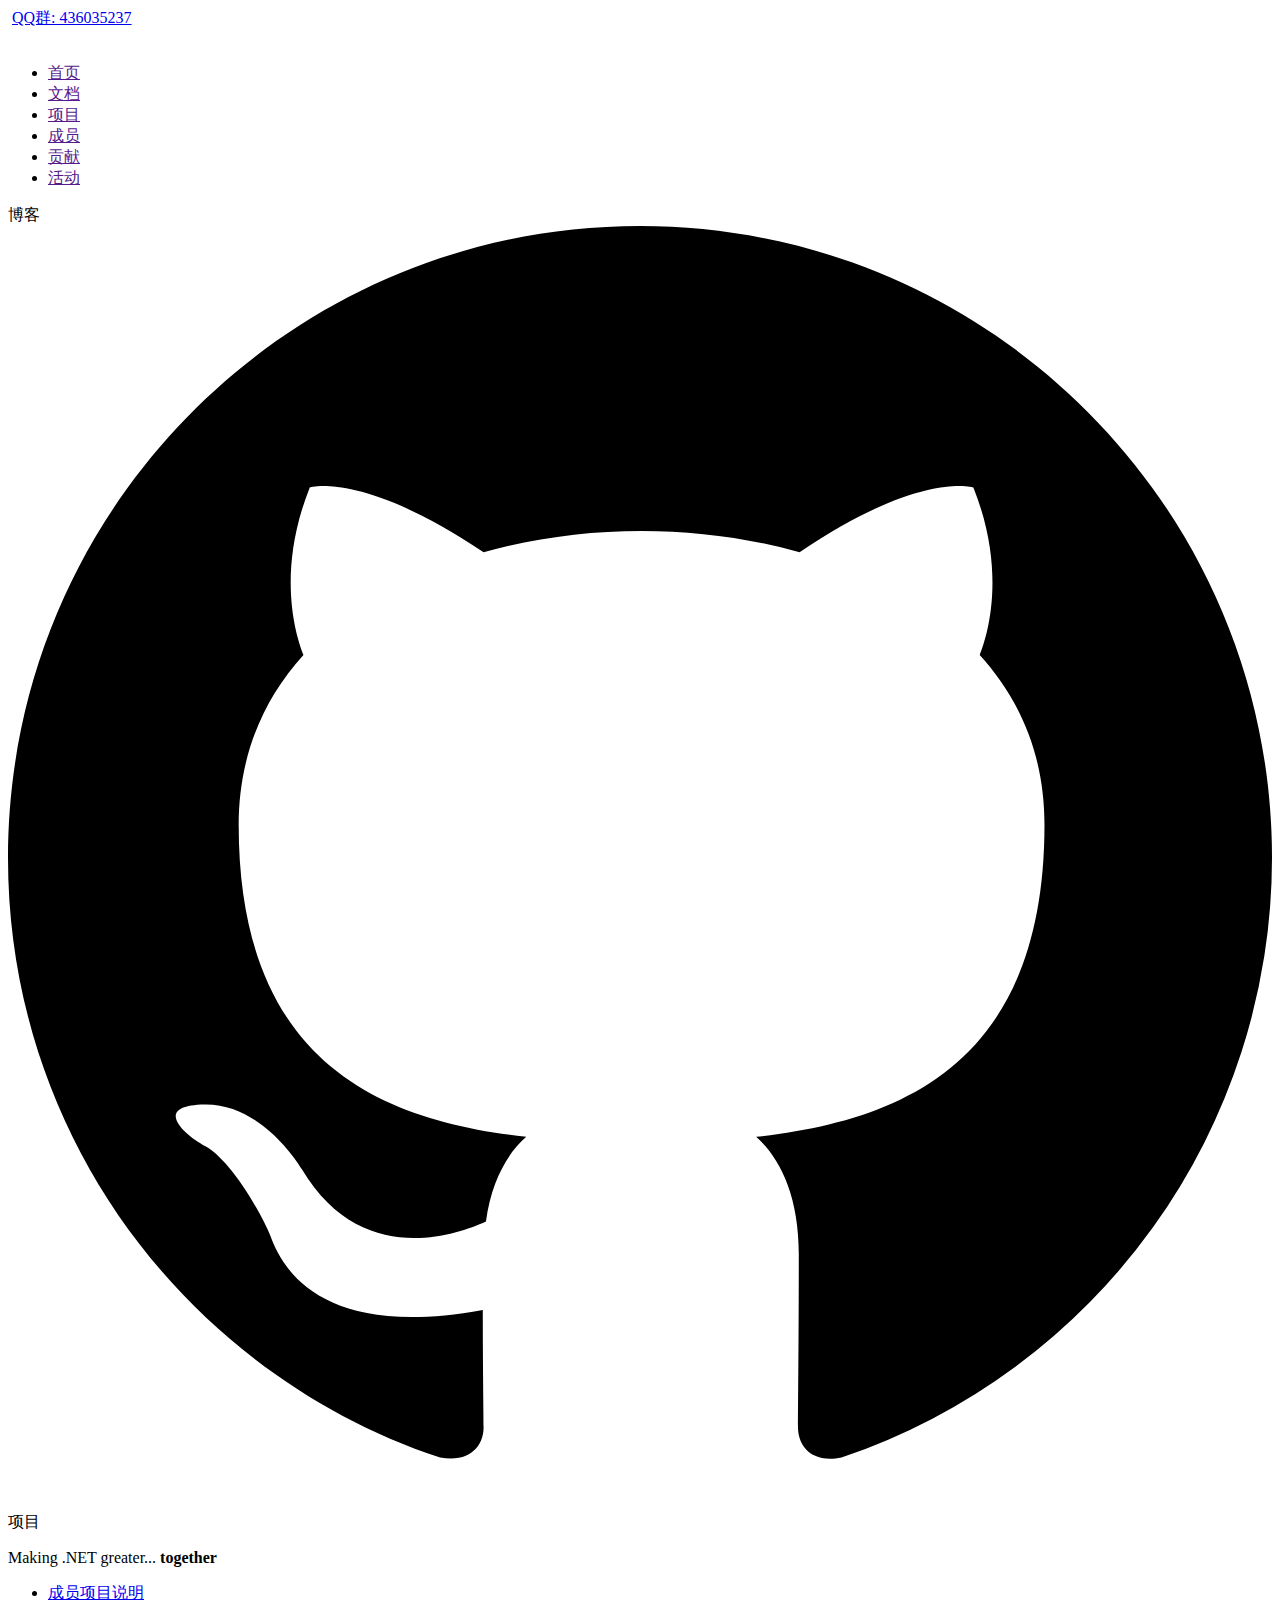
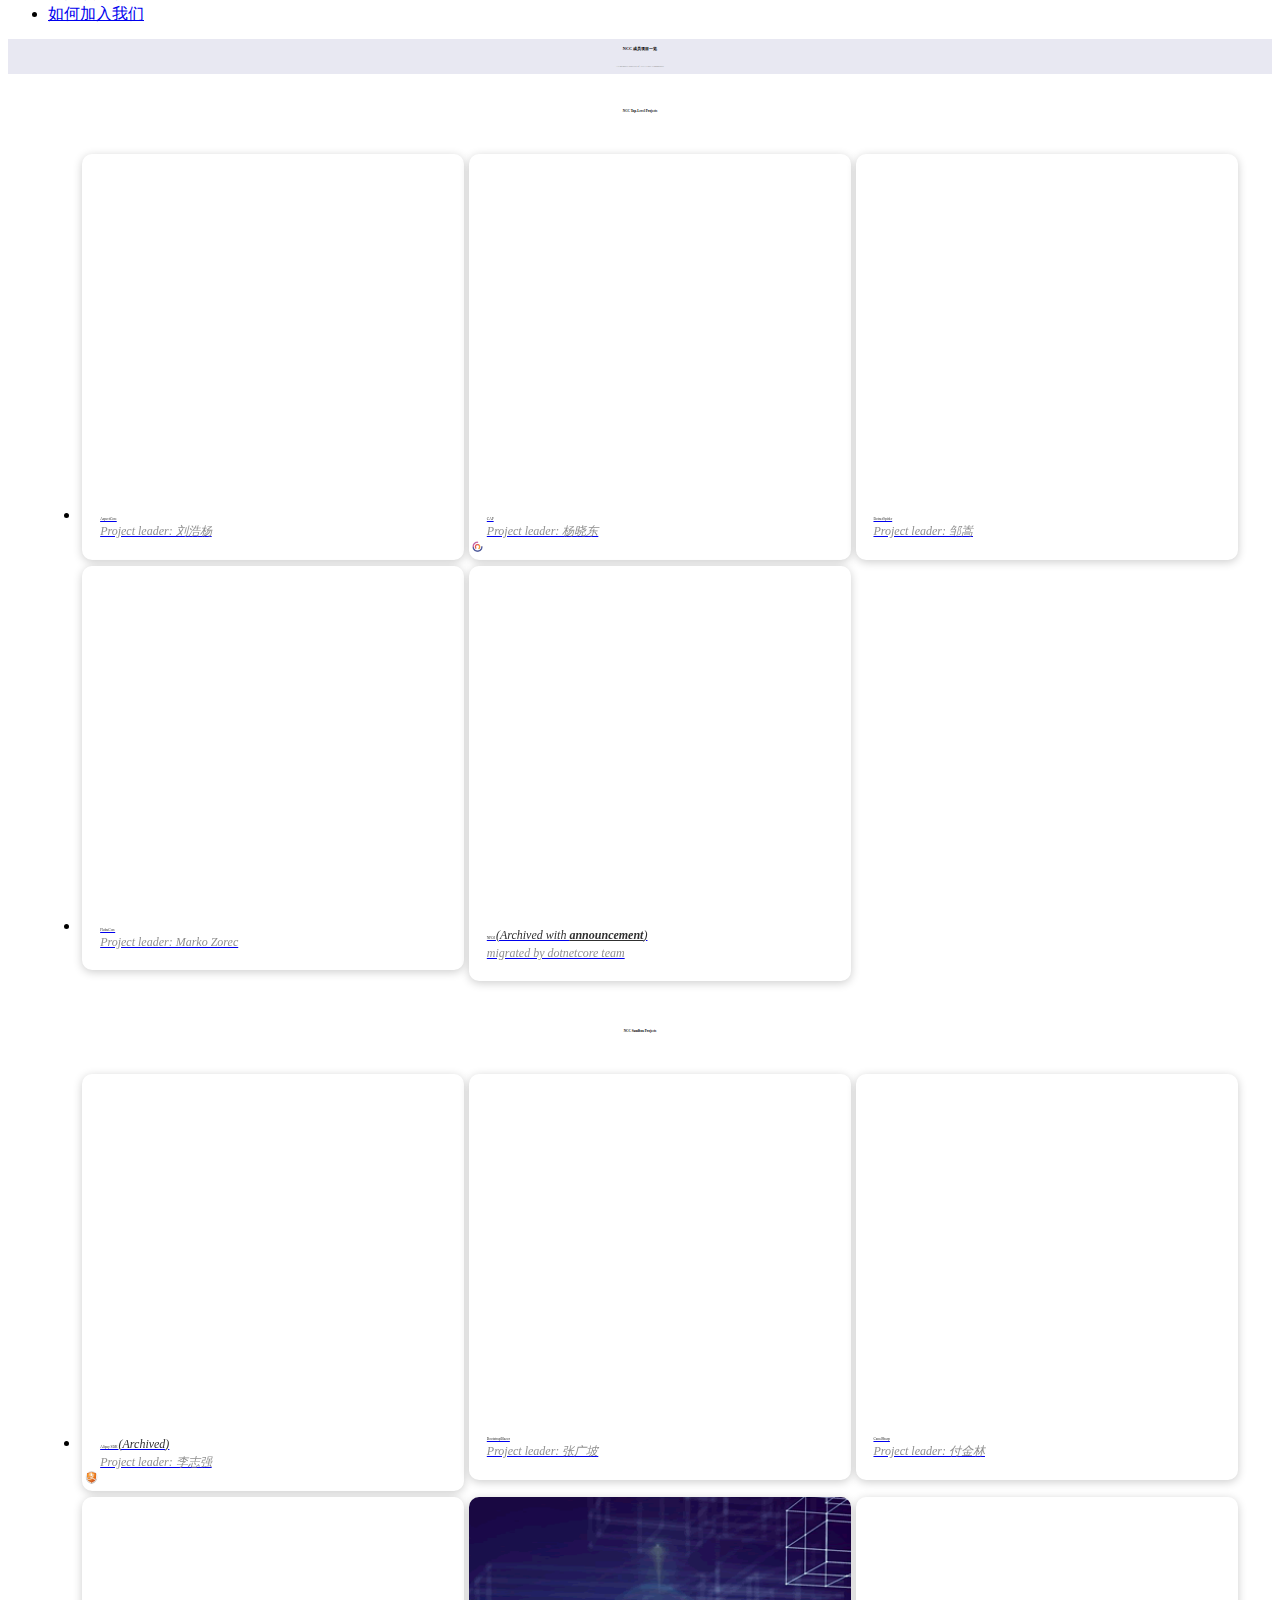
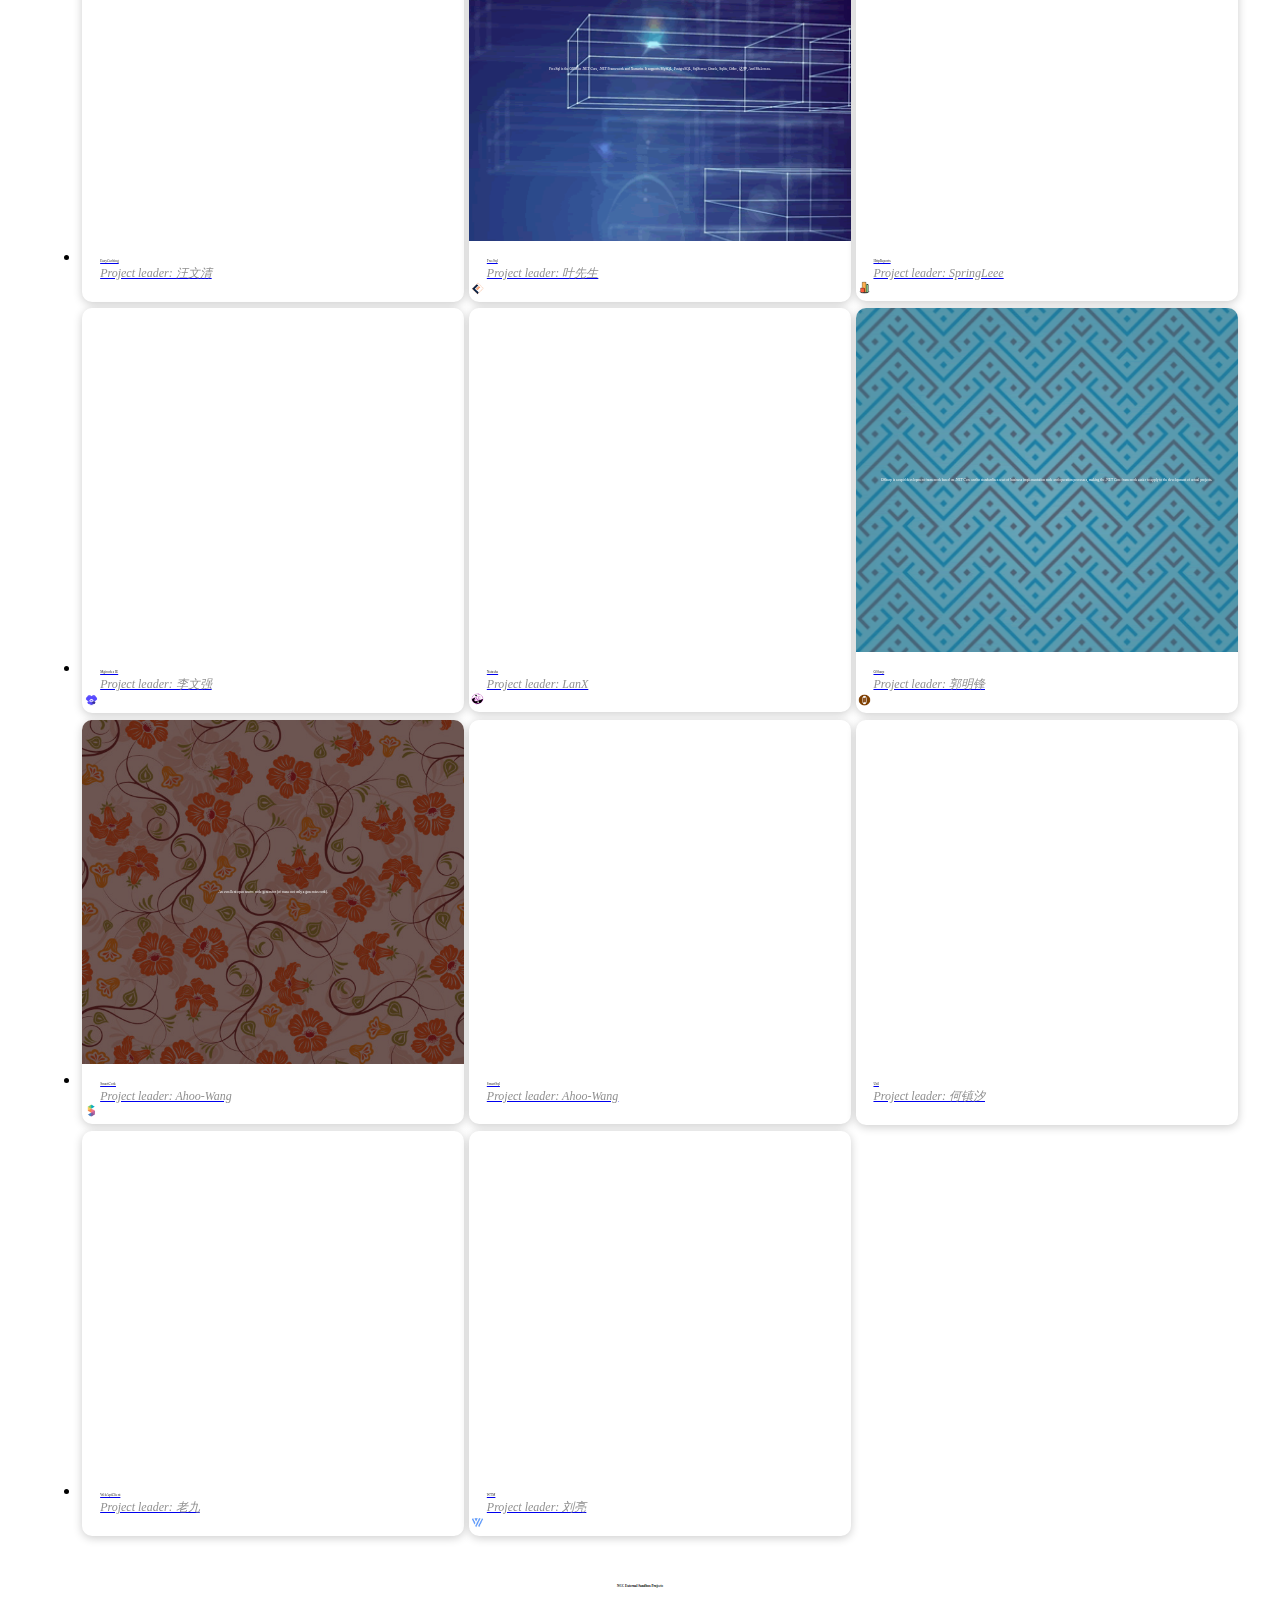
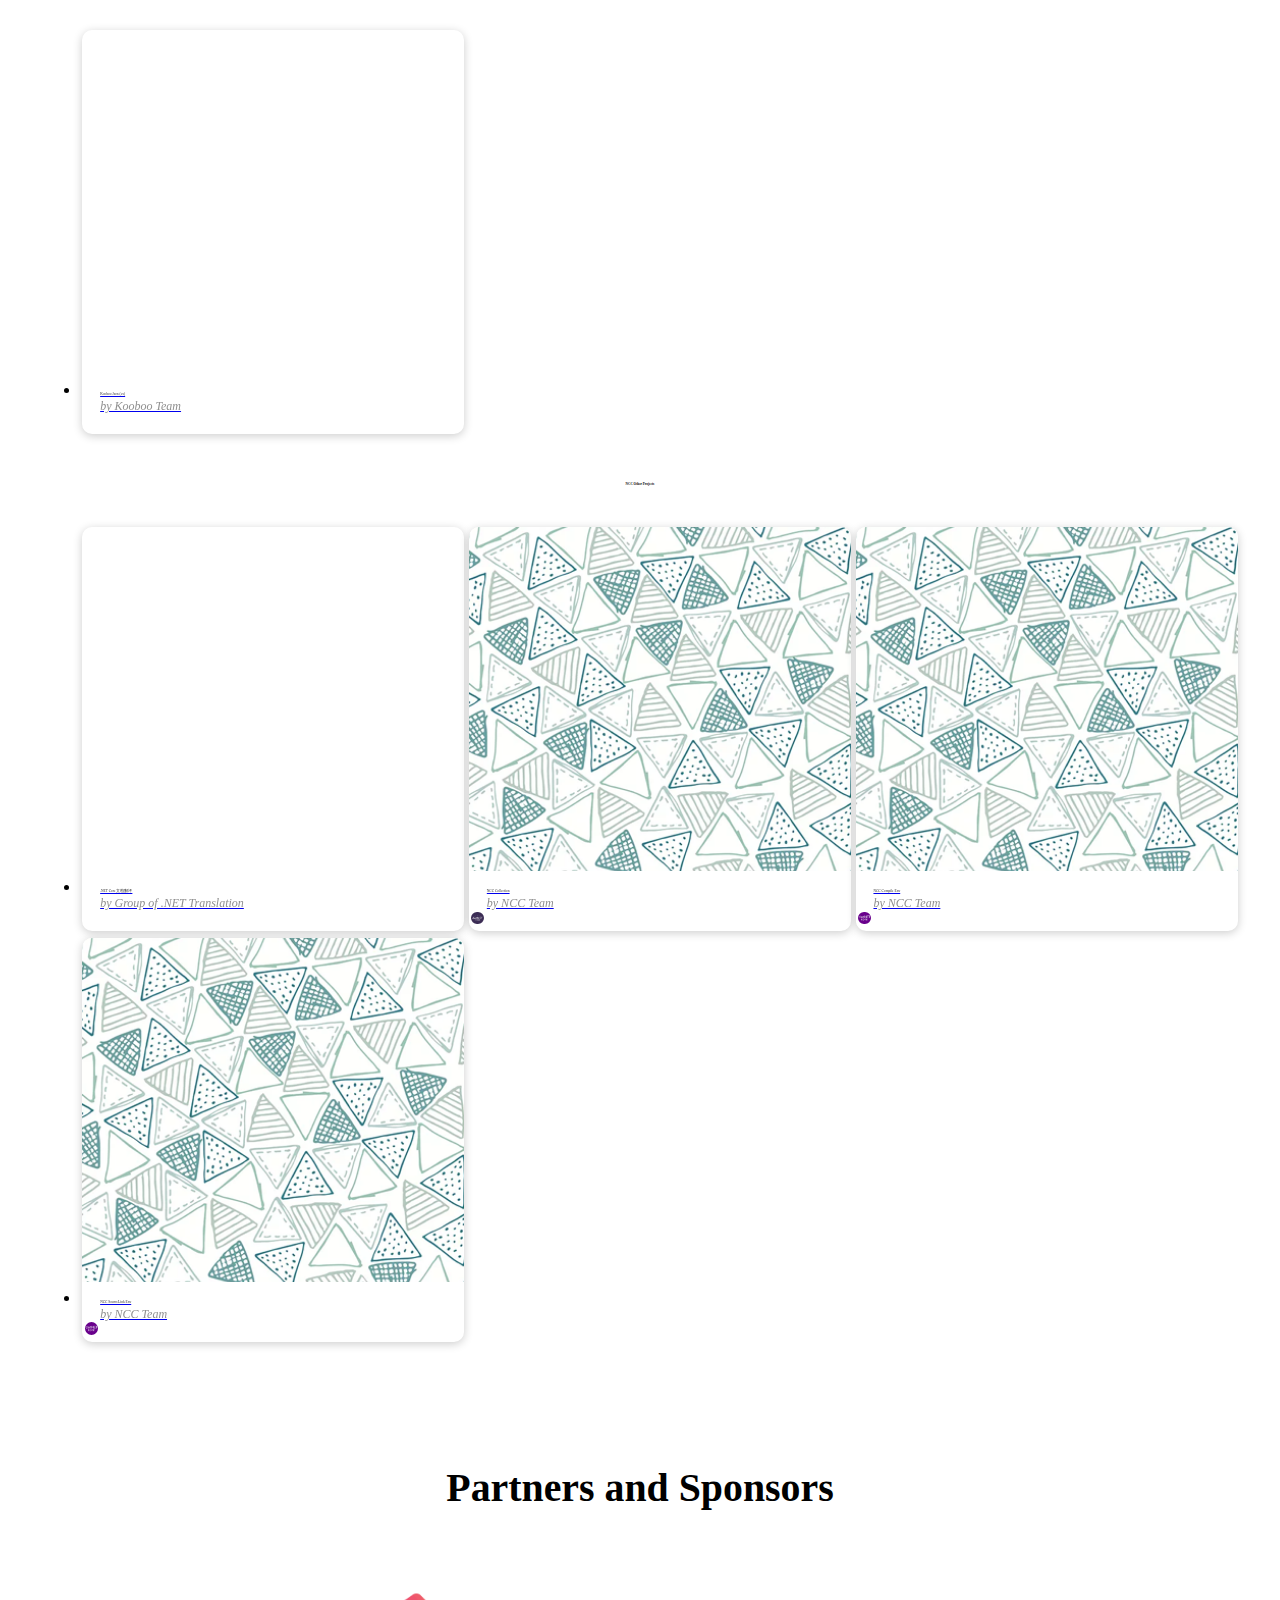
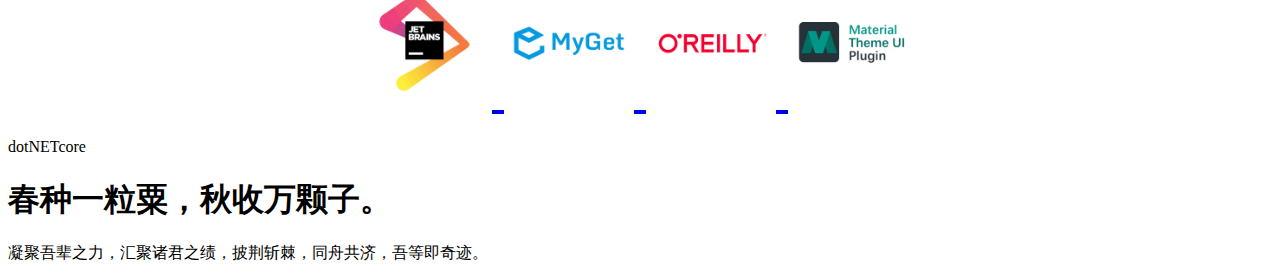
==== index.html @ fd1e5cb6 "Update logo." ====
<!DOCTYPE html>
<html>
<head>
	<meta charset="UTF-8">
	<title>Home | .NET Core Community</title>
	<meta name="keywords" content="">
	<meta name="description" content="">
  <meta http-equiv="X-UA-Compatible" content="IE=Edge">
	<meta name="viewport" content="width=device-width, initial-scale=1, maximum-scale=1, minimum-scale=1, user-scalable=no">
  
  <link rel="stylesheet" href="/css/common.css">
<link rel="stylesheet" href="/css/pages/project.css">

  <script>
  //     var viewWidth = document.documentElement.clientWidth;
  //     if(viewWidth > 768 ){
  //       viewWidth = 768;
  //     }
  //     document.documentElement.style.fontSize = (viewWidth/768) * 100 + "px";
  </script>

</head>
<body >
	
	<div class="g-head">
	    <div class="nav-row">
  <div class="inner">
  <span class="nav-switch" id="openNavMenu">
    <b class="ui-icons-cate"></b>
  </span>
  <div class="logo">
    <a href="/"><img src="/images/logo.png" alt=""></a>
    <span class="chat-group"><a href="https://shang.qq.com/wpa/qunwpa?idkey=2fbe72c6d806df94d9e6644bbfb7a392669b5e858eccdc8335d0859827182e2f" target="_blank">QQ群: 436035237</a></span>
  </div>
  <div class="nav-menu" id="navMenu">
    <div class="logo">
      <img src="/images/logo.png" alt="">
    </div>
    <ul class="list-block">
      <li>
        <a href="" class="item-link">
          <span class="item-media">
            <i class="iconfont-home"></i>
          </span>
          <div class="item-content">首页</div>
        </a>
      </li>
      <li>
        <a href="" class="item-link">
          <span class="item-media">
            <i class="iconfont-folder"></i>
          </span>
          <div class="item-content">文档</div>
        </a>
      </li>
      <li>
        <a href="" class="item-link active">
          <span class="item-media">
            <i class="iconfont-project"></i>
          </span>
          <div class="item-content">项目</div>
        </a>
      </li>
      <li>
        <a href="" class="item-link">
          <span class="item-media">
            <i class="iconfont-member"></i>
          </span>
          <div class="item-content">成员</div>
        </a>
      </li>
      <li>
        <a href="" class="item-link">
          <span class="item-media">
            <i class="iconfont-contribution"></i>
          </span>
          <div class="item-content">贡献</div>
        </a>
      </li>
      <li>
        <a href="" class="item-link">
          <span class="item-media">
            <i class="iconfont-activity"></i>
          </span>
          <div class="item-content">活动</div>
        </a>
      </li>
    </ul>
  </div>
  <div class="github">
    <span>博客</span>
    <svg aria-hidden="true" class="github-icon" version="1.1" viewBox="0 0 16 16">
      <path fill-rule="evenodd" d="M8 0C3.58 0 0 3.58 0 8c0 3.54 2.29 6.53 5.47 7.59.4.07.55-.17.55-.38 0-.19-.01-.82-.01-1.49-2.01.37-2.53-.49-2.69-.94-.09-.23-.48-.94-.82-1.13-.28-.15-.68-.52-.01-.53.63-.01 1.08.58 1.23.82.72 1.21 1.87.87 2.33.66.07-.52.28-.87.51-1.07-1.78-.2-3.64-.89-3.64-3.95 0-.87.31-1.59.82-2.15-.08-.2-.36-1.02.08-2.12 0 0 .67-.21 2.2.82.64-.18 1.32-.27 2-.27.68 0 1.36.09 2 .27 1.53-1.04 2.2-.82 2.2-.82.44 1.1.16 1.92.08 2.12.51.56.82 1.27.82 2.15 0 3.07-1.87 3.75-3.65 3.95.29.25.54.73.54 1.48 0 1.07-.01 1.93-.01 2.2 0 .21.15.46.55.38A8.013 8.013 0 0 0 16 8c0-4.42-3.58-8-8-8z"></path>
    </svg>
  </div>
  </div>
</div>



      <div class="dotnet-theme">
        <div class="inner">
           <div class="brand">
             <img src="/images/brand.png" alt="">
           </div>
           <div class="slogan">
            <span class="text"><img src="/images/logo-lg.png" alt="">项目</span>
            <p>Making .NET greater... <strong>together</strong></p>
           </div>
           <section class="faq">
             <ul>
               <li><a href="https://github.com/dotnetcore/Home" target="_blank">成员项目说明</a></li>
               <li><a href="https://github.com/dotnetcore/Home" target="_blank">如何加入我们</a></li>
             </ul>
           </section>
        </div>
      </div>
	</div>
	

  <div class="g-main">
    
  <div class="caption">
    <h1>NCC 成员项目一览</h1>
    <small>All member projects of .NET Core Community</small>
  </div>
  <div class="project-box">
   <div class="project-level"><h5>NCC Top-Level Projects</h5></div>
   <ul class="project-group">  
       <li class="project-item project-aspect-core">
          <div class="inner">
             <div class="project-summary">
              <p class="summary-text">AspectCore is an Aspect-Oriented Programming based cross platform framework for .NET Core and .NET Framework.</p>
              <a href="https://github.com/dotnetcore/AspectCore-Framework" class="skip"></a>
            </div>
             <div class="project-meta">
               <span class="project-avator"></span>
               <p class="project-name">
                <a href="https://github.com/dotnetcore/AspectCore-Framework"><strong>AspectCore</strong></a>
                <a href="https://github.com/liuhaoyang"><em>Project leader: 刘浩杨</em></a>
              </p>
             </div>
          </div>
       </li>
       <li class="project-item project-asp-cap">
          <div class="inner">
             <div class="project-summary">
                <p class="summary-text">CAP is a .NET Standard library to achieve eventually consistent in distributed architectures system like SOA or Microservice. It is lightweight and efficienct.</p>
                <a href="https://github.com/dotnetcore/CAP" class="skip"></a>
              </div>
             <div class="project-meta">
               <span class="project-avator"></span>
               <p class="project-name">
                <a href="https://github.com/dotnetcore/CAP"><strong>CAP</strong></a>
                <a href="http://savorboard.cnblogs.com/"><em>Project leader: 杨晓东</em></a>
              </p>
             </div>
          </div>
       </li>
       <li class="project-item project-dotnetspider">
          <div class="inner">
             <div class="project-summary">
                <p class="summary-text">A .NET Standard library to implement web crawler similar to WebMagic and Scrapy.</p>
                <a href="https://github.com/dotnetcore/DotnetSpider" class="skip"></a>
                    </div>
                    <div class="project-meta">
                      <span class="project-avator"></span>
                      <p class="project-name">
                       <a href="https://github.com/dotnetcore/DotnetSpider"><strong>DotnetSpider</strong></a>
                       <a href="https://github.com/zlzforever"><em>Project leader: 邹嵩</em></a>
                     </p>
             </div>
          </div>
       </li>
       <li class="project-item project-flubucore">
          <div class="inner">
            <div class="project-summary">
               <p class="summary-text">A cross platform build and deployment automation system for building projects and executing deployment scripts using C# code.</p>
               <a href="https://github.com/dotnetcore/FlubuCore" class="skip"></a>
            </div>
            <div class="project-meta">
               <span class="project-avator"></span>
               <p class="project-name">
                  <a href="https://github.com/dotnetcore/FlubuCore"><strong>FlubuCore</strong></a>
                  <a href="https://github.com/mzorec"><em>Project leader: Marko Zorec</em></a>
               </p>
            </div>
         </div>
      </li>
       <li class="project-item project-npoi">
          <div class="inner">
             <div class="project-summary">
                <p class="summary-text">A .NET Core library that can read/write Office formats without Microsoft Office installed. No COM+, no interop.</p>
                <a href="https://github.com/dotnetcore/NPOI" class="skip"></a>
             </div>
             <div class="project-meta">
               <span class="project-avator"></span>
               <p class="project-name">
                <a href="https://github.com/dotnetcore/NPOI"><strong>NPOI <span style="font-size:12px;font-style:italic;">(Archived with <span style="font-weight:800;text-decoration: underline;">announcement</span>)</span></strong></a>
                <a href="https://github.com/dotnetcore/NPOI"><em>migrated by dotnetcore team</em></a>
              </p>
             </div>
          </div>
       </li>
   </ul>    
   <div class="project-level"><h5>NCC Sandbox Projects</h5></div>
   <ul class="project-group"> 
       <li class="project-item project-alipay-sdk">
          <div class="inner">
                    <div class="project-summary">
                       <p class="summary-text">A third-party Alipay server SDK, based on .NET Standard 2.0 development, provides a more reliable design than the official, but remains consistent with the official apis.</p>
                       <a href="https://github.com/dotnetcore/Alipay.AopSdk.Core" class="skip"></a>
                    </div>
                    <div class="project-meta">
                      <span class="project-avator"></span>
                      <p class="project-name">
                       <a href="https://github.com/dotnetcore/Alipay.AopSdk.Core"><strong>Alipay SDK <span style="font-size:12px;font-style:italic;">(Archived)</span></strong></a>
                       <a href="https://github.com/stulzq"><em>Project leader: 李志强</em></a>
                     </p>
                    </div>
                 </div>
              </li>
      <li class="project-item project-bootstrap-blazor">
         <div class="inner">
            <div class="project-summary">
               <p class="summary-text">A set of enterprise-class UI components based on Bootstrap and Blazor.</p>
               <a href="https://github.com/dotnetcore/BootstrapBlazor" class="skip"></a>
            </div>
            <div class="project-meta">
               <span class="project-avator"></span>
               <p class="project-name">
                  <a href="https://github.com/dotnetcore/BootstrapBlazor"><strong>BootstrapBlazor</strong></a>
                  <a href="https://github.com/ArgoZhang"><em>Project leader: 张广坡</em></a>
               </p>
            </div>
         </div>
      </li>
       <li class="project-item project-canal">
          <div class="inner">
                    <div class="project-summary">
                       <p class="summary-text">An open source for Alibaba Canal .NET Client. Canal is the Alibaba MySql database binlog incremental subscription & consumer components.</p>
                       <a href="https://github.com/dotnetcore/CanalSharp" class="skip"></a>
                    </div>
                    <div class="project-meta">
                      <span class="project-avator"></span>
                      <p class="project-name">
                       <a href="https://github.com/dotnetcore/CanalSharp"><strong>CanalSharp</strong></a>
                       <a href="https://github.com/withlin"><em>Project leader: 付金林</em></a>
                     </p>
                    </div>
                 </div>
              </li>
       <li class="project-item project-easycaching">
          <div class="inner">
            <div class="project-summary">
               <p class="summary-text">An open source caching library that contains basic usages and some advanced usages of caching which can help us to handle caching more easier!</p>
               <a href="https://github.com/dotnetcore/EasyCaching" class="skip"></a>
            </div>
            <div class="project-meta">
               <span class="project-avator"></span>
               <p class="project-name">
                  <a href="https://github.com/dotnetcore/EasyCaching"><strong>EasyCaching</strong></a>
                  <a href="https://github.com/catcherwong"><em>Project leader: 汪文清</em></a>
               </p>
            </div>
         </div>
      </li>
      <li class="project-item project-freesql">
         <div class="inner">
           <div class="project-summary">
              <p class="summary-text">FreeSql is the ORM in .NET Core, .NET Framework and Xamarin. It supports MySQL, PostgreSQL, SqlServer, Oracle, Sqlite, Odbc, 达梦, And MsAccess.</p>
              <a href="https://github.com/dotnetcore/FreeSql" class="skip"></a>
           </div>
           <div class="project-meta">
              <span class="project-avator"></span>
              <p class="project-name">
                 <a href="https://github.com/dotnetcore/FreeSql"><strong>FreeSql</strong></a>
                 <a href="https://github.com/2881099"><em>Project leader: 叶先生</em></a>
              </p>
           </div>
        </div>
     </li>
     <li class="project-item project-httpreports">
        <div class="inner">
          <div class="project-summary">
             <p class="summary-text">HttpReports a lightweight APM system based on .NET Core, can be used to quickly build an integrated site of statistics, analysis, charts, monitoring, and distributed tracking in the .NET Core environment.</p>
             <a href="https://github.com/dotnetcore/HttpReports" class="skip"></a>
          </div>
          <div class="project-meta">
             <span class="project-avator"></span>
             <p class="project-name">
                <a href="https://github.com/dotnetcore/HttpReports"><strong>HttpReports</strong></a>
                <a href="https://github.com/SpringLeee"><em>Project leader: SpringLeee</em></a>
             </p>
          </div>
       </div>
    </li>
      <li class="project-item project-magicodes-ie">
         <div class="inner">
            <div class="project-summary">
               <p class="summary-text">A common import and export library for Excel, Word, PDF and HTML.</p>
               <a href="https://github.com/dotnetcore/Magicodes.IE" class="skip"></a>
            </div>
            <div class="project-meta">
               <span class="project-avator"></span>
               <p class="project-name">
               <a href="https://github.com/dotnetcore/Magicodes.IE"><strong>Mgicodes IE</strong></a>
               <a href="https://github.com/xin-lai"><em>Project leader: 李文强</em></a>
            </p>
         </div>
      </div>
      </li>
      <li class="project-item project-asp-natasha">
         <div class="inner">
            <div class="project-summary">
               <p class="summary-text">Simplify IL operations, optimize the IL programming flow, and write dynamic caches that provide high performance.</p>
               <a href="https://github.com/dotnetcore/Natasha" class="skip"></a>
            </div>
            <div class="project-meta">
               <span class="project-avator"></span>
               <p class="project-name">
               <a href="https://github.com/dotnetcore/Natasha"><strong>Natasha</strong></a>
               <a href="https://github.com/NMSAzulX"><em>Project leader: LanX</em></a>
            </p>
         </div>
      </div>
      </li>
      <li class="project-item project-osharp">
         <div class="inner">
            <div class="project-summary">
               <p class="summary-text">OSharp is a rapid development framework based on .NET Core and to standardizes a set of business implementation code and operation processes, making the .NET Core framework easier to apply to the development of actual projects.</p>
               <a href="https://github.com/dotnetcore/OSharp" class="skip"></a>
            </div>
            <div class="project-meta">
               <span class="project-avator"></span>
               <p class="project-name">
               <a href="https://github.com/dotnetcore/OSharp"><strong>OSharp</strong></a>
               <a href="https://github.com/gmf520"><em>Project leader: 郭明锋</em></a>
            </p>
         </div>
      </div>
      </li>
      <li class="project-item project-smartcode">
         <div class="inner">
            <div class="project-summary">
               <p class="summary-text">An excellent open source code generator (of cause not only a generates code).</p>
               <a href="https://github.com/dotnetcore/SmartCode" class="skip"></a>
            </div>
            <div class="project-meta">
               <span class="project-avator"></span>
               <p class="project-name">
               <a href="https://github.com/dotnetcore/SmartCode"><strong>SmartCode</strong></a>
               <a href="https://github.com/Ahoo-Wang"><em>Project leader: Ahoo-Wang</em></a>
            </p>
         </div>
      </div>
   </li>
      <li class="project-item project-smartsql">
         <div class="inner">
            <div class="project-summary">
               <p class="summary-text">SmartSql = MyBatis + Cache(Memory | Redis) + R/W Splitting + Dynamic Repository + Diagnostics.</p>
               <a href="https://github.com/dotnetcore/SmartSql" class="skip"></a>
            </div>
            <div class="project-meta">
               <span class="project-avator"></span>
               <p class="project-name">
               <a href="https://github.com/dotnetcore/SmartSql"><strong>SmartSql</strong></a>
               <a href="https://github.com/Ahoo-Wang"><em>Project leader: Ahoo-Wang</em></a>
            </p>
         </div>
      </div>
   </li>
   <li class="project-item project-asp-util">
          <div class="inner">
             <div class="project-summary">
              <p class="summary-text">An open source application framework under the .NET Core platform, designed to improve the development efficiency of small teams. It is composed of common helpers, hierarchical architecture design, UI components, third-party component and service interface packages.</p>
              <a href="https://github.com/dotnetcore/Util" class="skip"></a>
            </div>
             <div class="project-meta">
               <span class="project-avator"></span>
               <p class="project-name">
                <a href="https://github.com/dotnetcore/Util"><strong>Util</strong></a>
                <a href="http://www.cnblogs.com/xiadao521/"><em>Project leader: 何镇汐</em></a>
              </p>
             </div>
          </div>
       </li>
       <li class="project-item project-webapiclient">
          <div class="inner">
                    <div class="project-summary">
                       <p class="summary-text">An open source project based on the HttpClient. You only need to define the c# interface and modify the related features to invoke the client library of the remote http interface asynchronously.</p>
                       <a href="https://github.com/dotnetcore/WebApiClient" class="skip"></a>
                    </div>
                    <div class="project-meta">
                      <span class="project-avator"></span>
                      <p class="project-name">
                       <a href="https://github.com/dotnetcore/WebApiClient"><strong>WebApiClient</strong></a>
                       <a href="https://github.com/xljiulang"><em>Project leader: 老九</em></a>
                     </p>
                    </div>
                 </div>
              </li>
       <li class="project-item project-wtm">
          <div class="inner">
                    <div class="project-summary">
                       <p class="summary-text">A development tool for small and medium-sized back-end management systems. Implement zero-code creation project, zero-code generation management module.</p>
                       <a href="https://github.com/dotnetcore/WTM" class="skip"></a>
                    </div>
                    <div class="project-meta">
                      <span class="project-avator"></span>
                      <p class="project-name">
                       <a href="https://github.com/dotnetcore/WTM"><strong>WTM</strong></a>
                       <a href="https://github.com/liuliang-wt"><em>Project leader: 刘亮</em></a>
                     </p>
                    </div>
                 </div>
              </li>
       
       
     </ul>
     <div class="project-level"><h5>NCC External Sandbox Projects</h5></div>
      <ul class="project-group"> 
         <li class="project-item project-kooboojson">
            <div class="inner">
               <div class="project-summary">
                  <p class="summary-text">Smaller and Faster C# JSON Serialization Tool (Construction Based on Expression Tree).</p>
                  <a href="https://github.com/kooboo/Json" class="skip"></a>
               </div>
               <div class="project-meta">
                  <span class="project-avator"></span>
                  <p class="project-name">
                     <a href="https://github.com/kooboo/Json"><strong>Kooboo Json (ex)</strong></a>
                     <a href="https://github.com/Kooboo"><em>by Kooboo Team</em></a>
                  </p>
               </div>
            </div>
         </li>
      </ul>
   <div class="project-level"><h5>NCC Other Projects</h5></div>
      <ul class="project-group"> 
      <li class="project-item project-asp-translate">
         <div class="inner">
            <div class="project-summary">
              <p class="summary-text">The Simplified Chinese edition of Microsoft ASP.NET Core documentation, translated by .NET China Foundation</p>
              <a href="https://github.com/dotnetcore/aspnetcore-doc-cn" class="skip"></a>
             </div>
             <div class="project-meta">
               <span class="project-avator"></span>
               <p class="project-name">
                <a href="https://github.com/dotnetcore/aspnetcore-doc-cn"><strong>.NET Core 文档翻译</strong></a>
                <a href="https://github.com/dotnetcore"><em>by Group of .NET Translation </em></a>
              </p>
             </div>
          </div>
       </li>
       <li class="project-item project-collecton">
          <div class="inner">
             <div class="project-summary">
              <p class="summary-text"></p>
              <a href="https://github.com/dotnetcore/Collections" class="skip"></a>
            </div>
             <div class="project-meta">
               <span class="project-avator"></span>
               <p class="project-name">
                <a href="https://github.com/dotnetcore/Collections"><strong>NCC Collection</strong></a>
                <a href="https://github.com/alexinea"><em>by NCC Team</em></a>
              </p>
             </div>
          </div>
       </li>
       <li class="project-item project-ce">
          <div class="inner">
             <div class="project-summary">
              <p class="summary-text"></p>
              <a href="https://github.com/dotnetcore/Compile.Environment" class="skip"></a>
            </div>
             <div class="project-meta">
               <span class="project-avator"></span>
               <p class="project-name">
                <a href="https://github.com/dotnetcore/Compile.Environment"><strong>NCC Compile Env</strong></a>
                <a href="https://github.com/dotnetcore"><em>by NCC Team</em></a>
              </p>
             </div>
          </div>
       </li>
       <li class="project-item project-se">
          <div class="inner">
             <div class="project-summary">
              <p class="summary-text"></p>
              <a href="https://github.com/dotnetcore/SourceLink.Environment" class="skip"></a>
            </div>
             <div class="project-meta">
               <span class="project-avator"></span>
               <p class="project-name">
                <a href="https://github.com/dotnetcore/SourceLink.Environment"><strong>NCC SourceLink Env</strong></a>
                <a href="https://github.com/dotnetcore"><em>by NCC Team</em></a>
              </p>
             </div>
          </div>
       </li>
   </ul>
  </div>

  </div>

	
	<div class="g-footer">
      <div class="our-partners">
         <div class="our-partner-title"><h5>Partners and Sponsors</h5></div>
         <span class="our-partner-item">
            <a href="https://www.jetbrains.com/?from=.NETCoreCommunity(NCC)" target="_blank">
               <img src="./images/jetbrains.png" title="JetBrains" width=130 />
            </a>
         </span>
         <span class="our-partner-item">
            <a href="https://www.myget.org/" target="_blank">
               <img src="./images/myget.png" title="MyGet" width=130 />
            </a>
         </span>
         <span class="our-partner-item">
            <a href="https://www.oreilly.com/pub/cpc/323206" target="_blank">
               <img src="./images/oreilly.png" title="O'Reilly" width=130 />
            </a>
         </span>
         <span class="our-partner-item">
            <a href="https://www.material-theme.com/" target="_blank">
               <img src="./images/material-theme.png" title="Material Theme UI Plugin for JetBrains" width=130 />
            </a>
         </span>
      </div>
		<div class="our-message">
      <div class="inner">
         <span class="media">dotNETcore</span>
         <div class="content">
           <h1>春种一粒粟，秋收万颗子。</h1>
           <p>凝聚吾辈之力，汇聚诸君之绩，披荆斩棘，同舟共济，吾等即奇迹。</p>
         </div>
       </div>
    </div>
	</div>
	
	<script src="/js/common.js" ></script>
	
</body>
</html>
---- css/pages/project.css ----
.project-item .project-summary .summary-text
{
    display: -webkit-box;
    display: -ms-flexbox;
    display: -webkit-flex;
    display:    -moz-flex;
    display:         flex;

    -webkit-box-pack: center;
    -ms-flex-pack: center;
    -webkit-justify-content: center;
       -moz-justify-content: center;
            justify-content: center;
    -webkit-box-align: center;
    -ms-flex-align: center;
    -webkit-align-items: center;
       -moz-align-items: center;
            align-items: center;
}

@media only screen and (min-width: 800px)
{
    .project-box
    {
        -moz-box-sizing: border-box;
             box-sizing: border-box; 
        max-width: 1200px;
        margin: 0 auto;
        padding-right: 15px;
        padding-left: 15px;

          -o-box-sizing: border-box;
    }
}

.caption
{
    position: relative;
    z-index: 5;

    margin-top: -.15rem;
    padding: .25rem 0 .15rem;

    text-align: center;

    background-color: #e8e8f2;
}
.caption h1
{
    font-size: .27rem;
}
.caption small
{
    font-size: .16rem;

    color: #909090;
}

.project-box
{
    padding: .6rem 0 .8rem;
}
.project-box .project-group
{
    display: -webkit-box;
    display: -ms-flexbox;
    display: -webkit-flex;
    display:    -moz-flex;
    display:         flex;

    -webkit-box-lines: multiple;
        -ms-flex-wrap: wrap;
    -webkit-flex-wrap: wrap;
            flex-wrap: wrap;
}
.project-level
{
    font-size: .25rem;
    font-weight: 600;

    margin: 0 0 15px 0;
    padding: 20px; 

    text-align: center;
}
.project-group .project-asp-translate .project-summary
{
    background-image: url('/images/project/asp-translate.png');
}
.project-group .project-asp-translate .project-avator
{
    background-image: url('/images/project/asp-translate-avator.png');
}
.project-group .project-aspect-core .project-summary
{
    background-image: url('/images/project/aspect-core.png');
}
.project-group .project-aspect-core .project-avator
{
    background-image: url('/images/project/aspect-core-avator.png');
}
.project-group .project-asp-cap .project-summary
{
    background-image: url('/images/project/asp-cap.png');
}
.project-group .project-asp-cap .project-avator
{
    background-image: url('/images/project/asp-cap-avator.png');
}
.project-group .project-asp-util .project-summary
{
    background-image: url('/images/project/asp-util.png');
}
.project-group .project-asp-util .project-avator
{
    background-image: url('/images/project/asp-util-avator.png');
}
.project-group .project-dotnetspider .project-summary
{
    background-image: url('/images/project/dotnetspider.png');
}
.project-group .project-dotnetspider .project-avator
{
    background-image: url('/images/project/dotnetspider-avator.png');
}
.project-group .project-wtm .project-summary
{
    background-image: url('/images/project/wtm.png');
}
.project-group .project-wtm .project-avator
{
    background-image: url('/images/project/wtm-avator.png');
}
.project-group .project-canal .project-summary
{
    background-image: url('/images/project/canal.png');
}
.project-group .project-canal .project-avator
{
    background-image: url('/images/project/canal-avator.png');
}
.project-group .project-osharp .project-summary
{
    background-image: url('/images/project/osharp.png');
}
.project-group .project-osharp .project-avator
{
    background-image: url('/images/project/osharp-avator.png');
}
.project-group .project-smartcode .project-summary
{
    background-image: url('/images/project/smartcode.png');
}
.project-group .project-smartcode .project-avator
{
    background-image: url('/images/project/smartcode-avator.png');
}
.project-group .project-smartsql .project-summary
{
    background-image: url('/images/project/smartsql.png');
}
.project-group .project-smartsql .project-avator
{
    background-image: url('/images/project/smartsql-avator.png');
}
.project-group .project-httpreports .project-summary
{
    background-image: url('/images/project/httpreports.png');
}
.project-group .project-httpreports .project-avator
{
    background-image: url('/images/project/httpreports-avator.png');
}
.project-group .project-magicodes-ie .project-summary
{
    background-image: url('/images/project/magicodes-ie.png');
}
.project-group .project-magicodes-ie .project-avator
{
    background-image: url('/images/project/magicodes-ie-avator.png');
}
.project-group .project-asp-natasha .project-summary
{
    background-image: url('/images/project/asp-natasha.png');
}
.project-group .project-asp-natasha .project-avator
{
    background-image: url('/images/project/asp-natasha-avator.png');
}
.project-group .project-npoi .project-summary
{
    background-image: url('/images/project/npoi.png');
}
.project-group .project-npoi .project-avator
{
    background-image: url('/images/project/npoi-avator.png');
}
.project-group .project-alipay-sdk .project-summary
{
    background-image: url('/images/project/alipay-sdk.png');
}
.project-group .project-alipay-sdk .project-avator
{
    background-image: url('/images/project/alipay-sdk-avator.png');
}
.project-group .project-webapiclient .project-summary
{
    background-image: url('/images/project/webapiclient.png');
}
.project-group .project-webapiclient .project-avator
{
    background-image: url('/images/project/webapiclient-avator.png');
}
.project-group .project-easycaching .project-summary
{
    background-image: url('/images/project/easycaching.png');
}
.project-group .project-easycaching .project-avator
{
    background-image: url('/images/project/easycaching-avator.png');
}
.project-group .project-flubucore .project-summary
{
    background-image: url('/images/project/flubucore.png');
}
.project-group .project-flubucore .project-avator
{
    background-image: url('/images/project/flubucore-avator.png');
}
.project-group .project-freesql .project-summary
{
    background-image: url('/images/project/freesql.png');
}
.project-group .project-freesql .project-avator
{
    background-image: url('/images/project/freesql-avator.png');
}
.project-group .project-kooboojson .project-summary
{
    background-image: url('/images/project/kooboojson.png');
}
.project-group .project-kooboojson .project-avator
{
    background-image: url('/images/project/kooboojson-avator.png');
}
.project-group .project-collecton .project-summary
{
    background-image: url('/images/project/collecton.png');
}
.project-group .project-collecton .project-avator
{
    background-image: url('/images/project/collecton-avator.png');
}
.project-group .project-ce .project-summary
{
    background-image: url('/images/project/ce.png');
}
.project-group .project-ce .project-avator
{
    background-image: url('/images/project/ce-avator.png');
}
.project-group .project-se .project-summary
{
    background-image: url('/images/project/se.png');
}
.project-group .project-se .project-avator
{
    background-image: url('/images/project/se-avator.png');
}
.project-group .project-bootstarp-blazor .project-summary
{
    background-image: url('/images/project/bootstrap-blazor.png');
}
.project-group .project-bootstarp-blazor .project-avator
{
    background-image: url('/images/project/bootstrap-blazor-avator.png');
}
.project-group .project-item
{
    width: 100%;
    padding-bottom: .4rem;

    border-radius: 50px;
}
@media only screen and (min-width: 768px)
{
    .project-group .project-item
    {
        width: 50%;
    }
}
@media only screen and (min-width: 800px)
{
    .project-group .project-item
    {
        width: 33.33333%;
    }
}
.project-item .project-summary
{
    position: relative;

    padding-top: 90%;

    background-repeat: no-repeat; 
    background-size: 100% auto;
}
.project-item .project-summary .summary-text
{
    font-size: .22rem;

    position: absolute;
    top: 0;
    right: 0;
    bottom: 0;
    left: 0;

    margin: .2rem;

    word-wrap: break-word;
    word-break: break-all; 

    color: #fff;
}
.project-item .project-summary .skip
{
    position: absolute;
    top: 0;
    left: 0;

    width: 100%;
    height: 100%;
}
.project-item .project-meta
{
    position: relative;

    padding: .15rem .15rem .25rem;

    white-space: nowrap;
}
.project-item .project-avator
{
    position: absolute;
    bottom: .25rem;

    width: .81rem;
    height: .81rem;
    margin-left: -3px;

    border: 3px solid #fff;
    border-radius: 10px;
    background-size: 100%;
}
.project-item .project-name
{
    margin-left: .96rem;
}
.project-item .project-name strong
{
    font-size: .18rem;
    font-weight: normal;

    display: block;

    color: #303030;
}
@media only screen and (min-width: 800px)
{
    .project-item .project-name strong
    {
        font-size: .22rem;
    }
}
.project-item .project-name em
{
    font-size: 12px;

    color: #909090;
}
.project-group .inner
{
    overflow: hidden;

    margin: 0 .15rem;

    -webkit-transition-duration: .3s;
         -o-transition-duration: .3s;
            transition-duration: .3s;
    -webkit-transform: translate3D(0, 0, 0);
        -ms-transform: translate3D(0, 0, 0);
         -o-transform: translate3D(0, 0, 0);
            transform: translate3D(0, 0, 0); 

    border-radius: 10px;
    background: #fff;
        box-shadow: 0 2px 10px rgba(0, 0, 0, .2);

     -o-box-shadow: 0 2px 10px rgba(0, 0, 0, .2);
    -ms-box-shadow: 0 2px 10px rgba(0, 0, 0, .2);
}
.project-group .inner:hover
{
    -webkit-transform: translate3D(0, -3px, 0);
        -ms-transform: translate3D(0, -3px, 0);
         -o-transform: translate3D(0, -3px, 0);
            transform: translate3D(0, -3px, 0); 

        box-shadow: 0 2px 22px rgba(0, 0, 0, .5);

     -o-box-shadow: 0 2px 22px rgba(0, 0, 0, .5);
    -ms-box-shadow: 0 2px 22px rgba(0, 0, 0, .5);
}

.our-partners
{
    padding: 20px 0;
    background: #FFF;
    font-size: 3em;
    text-align: center;
}
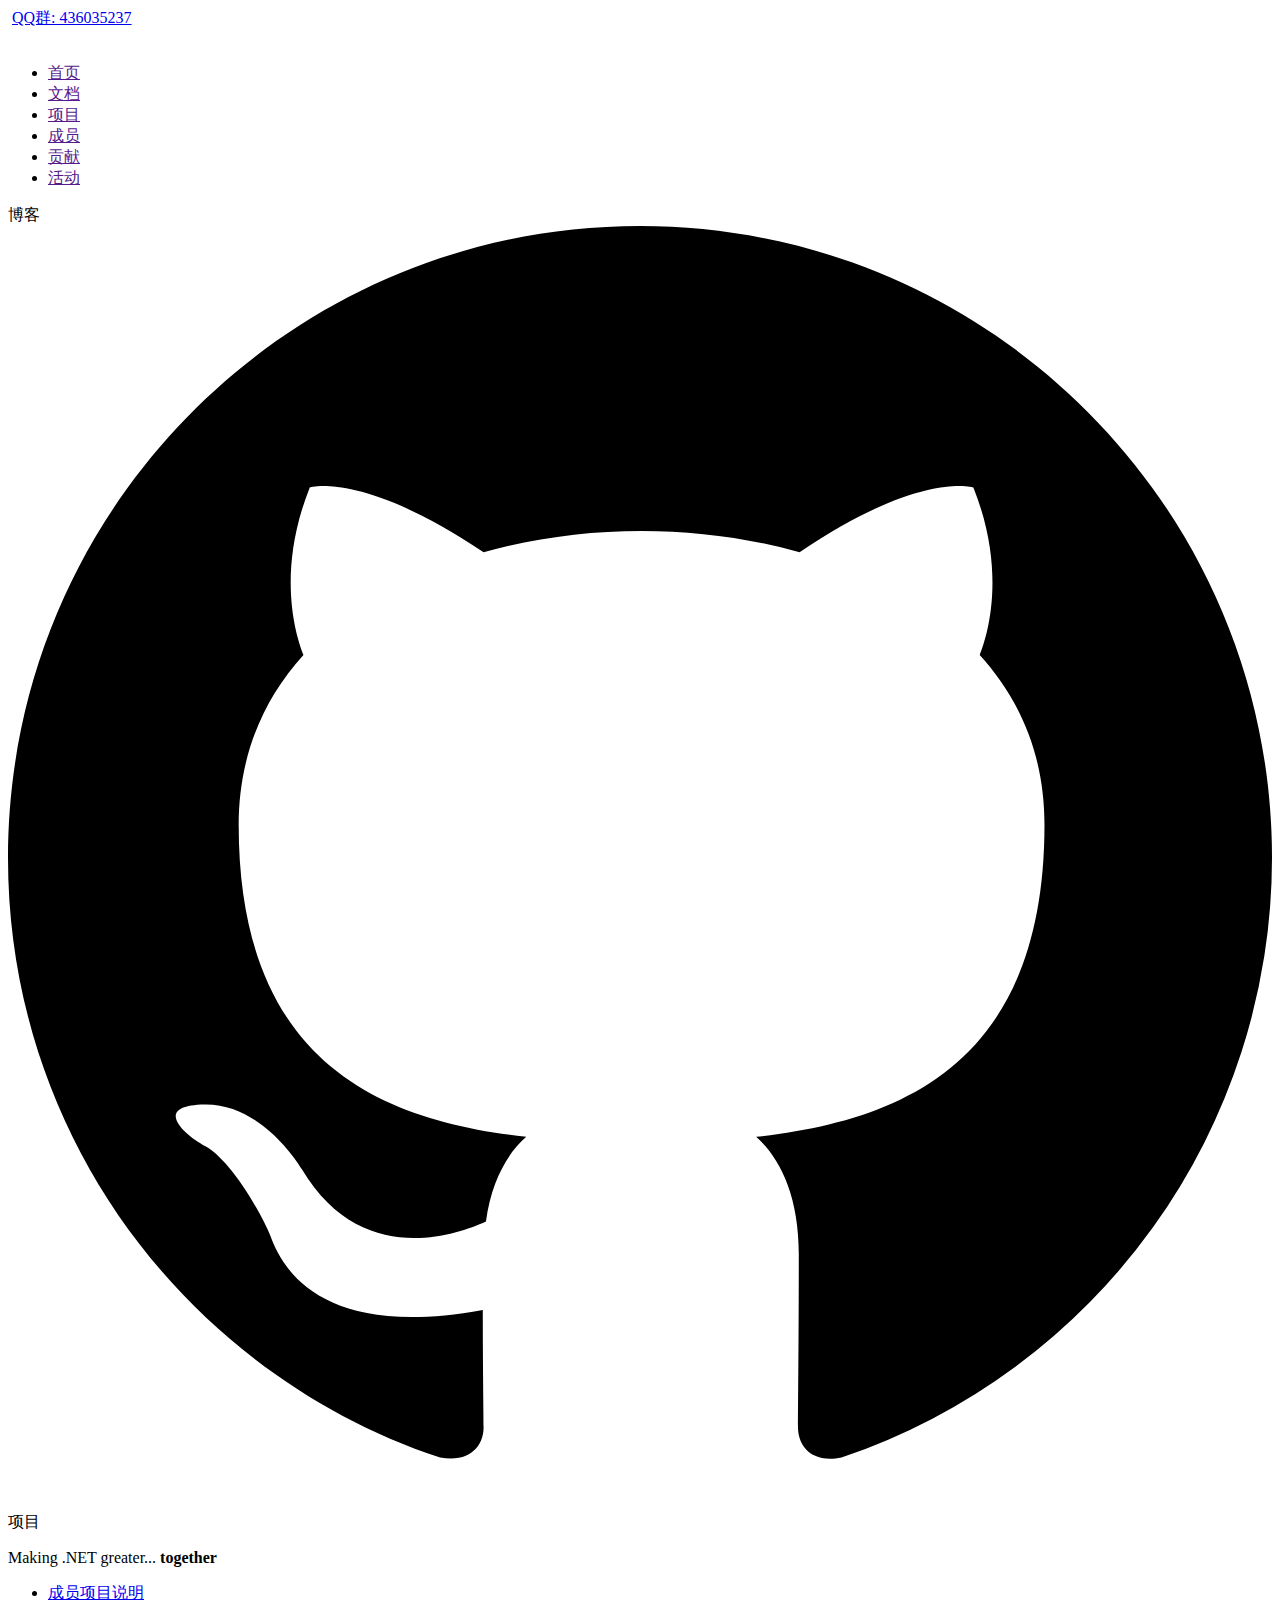
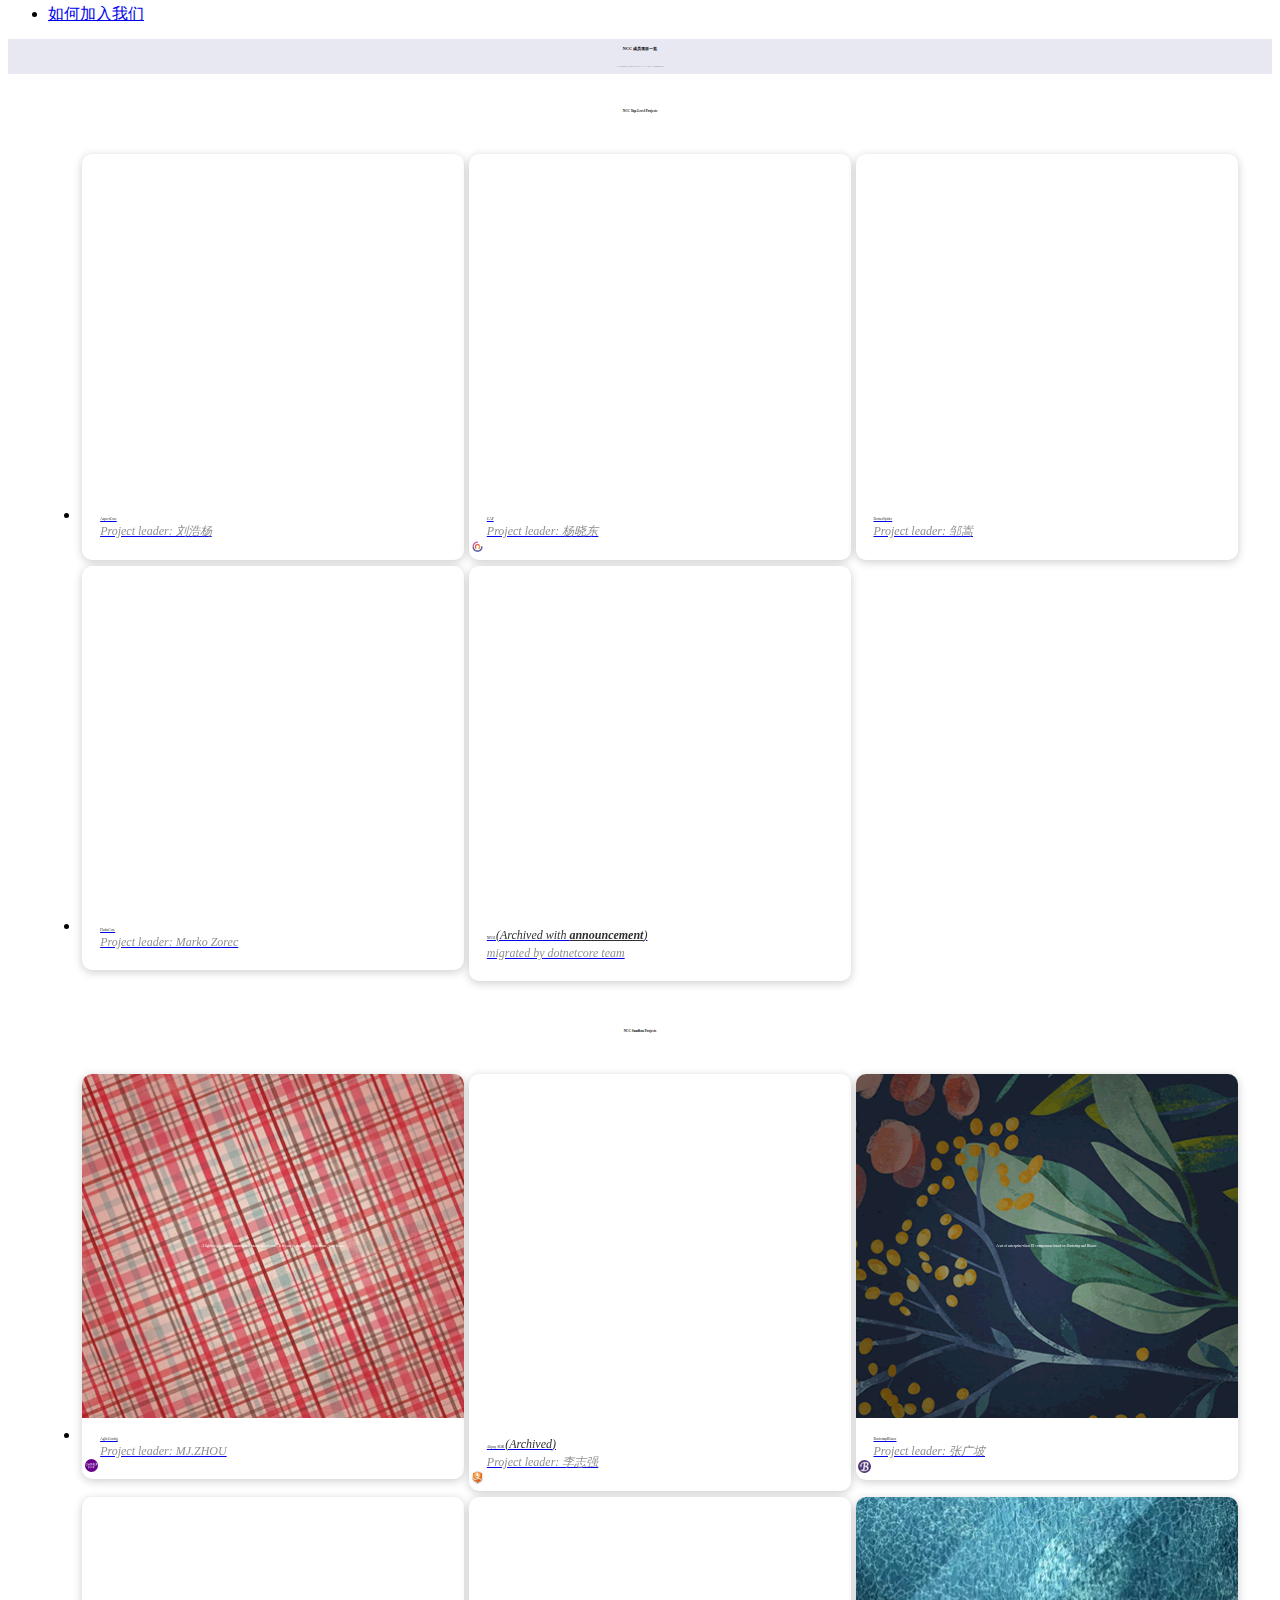
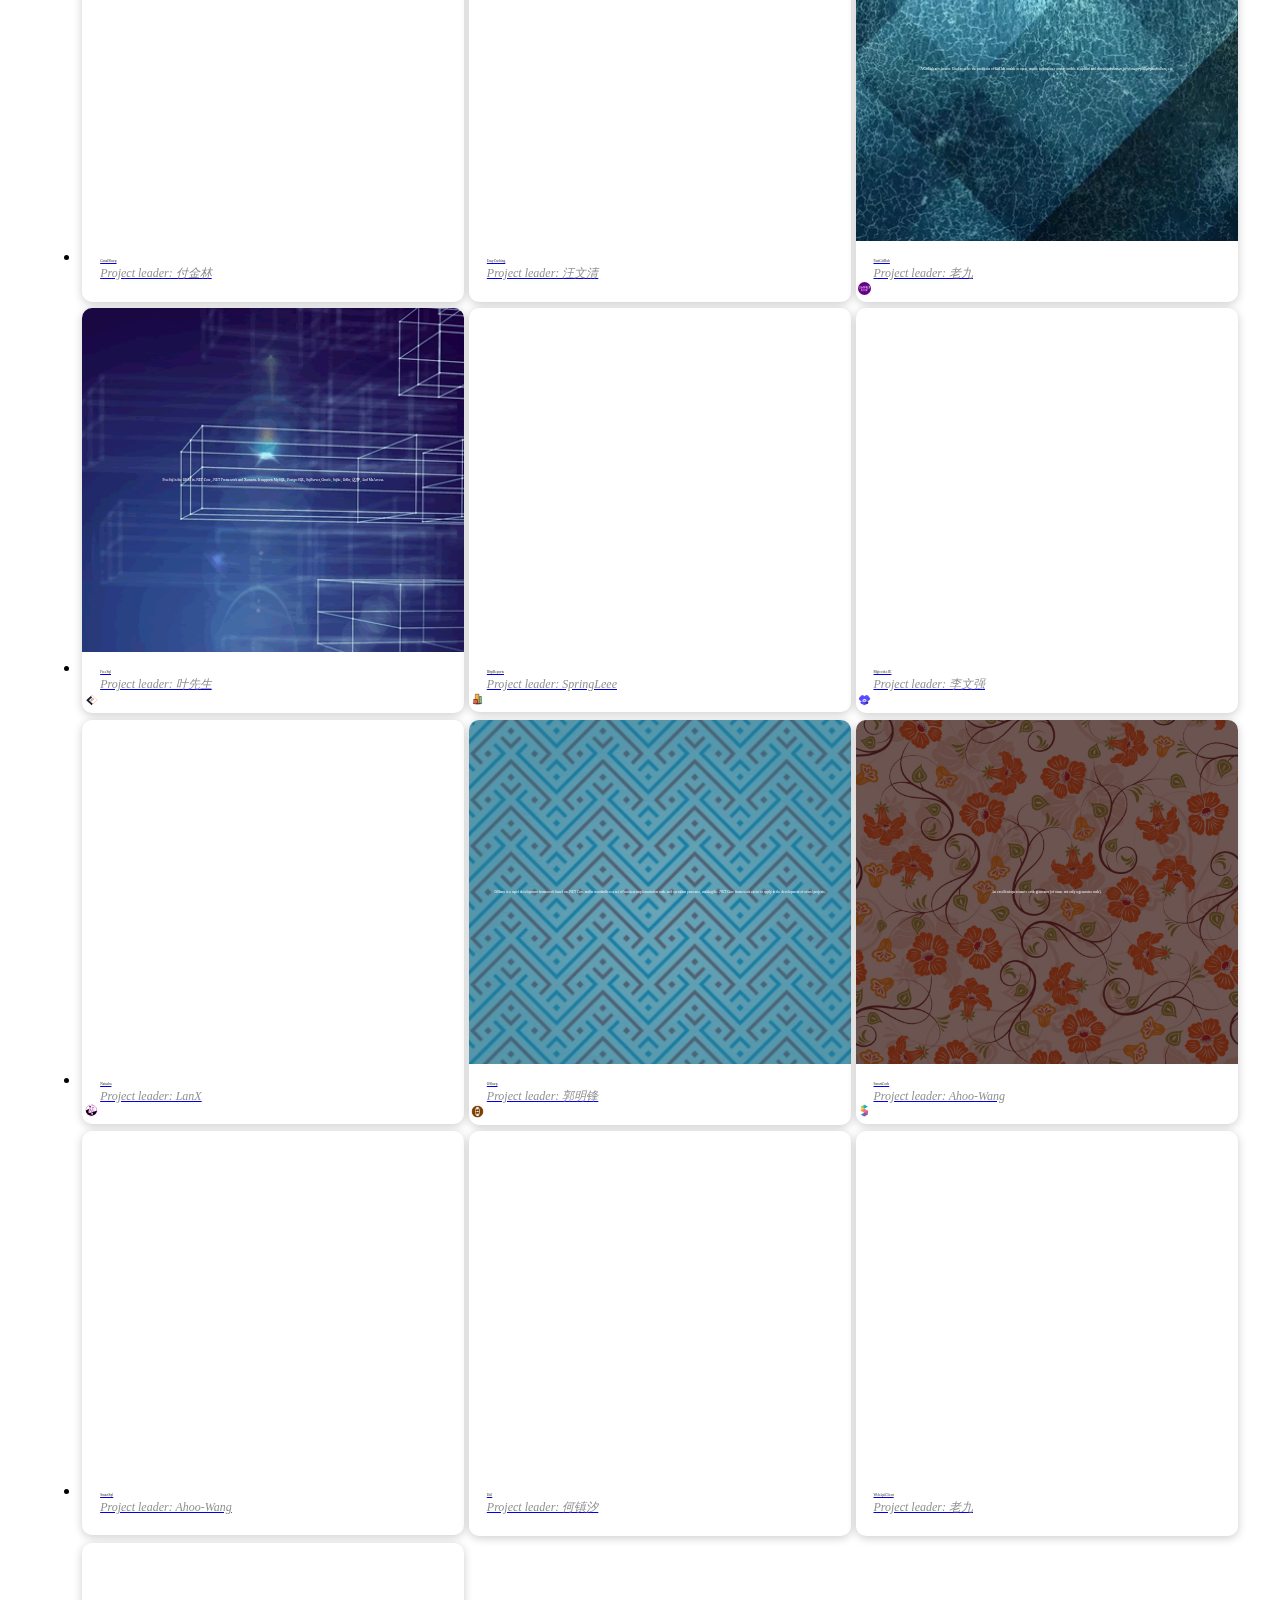
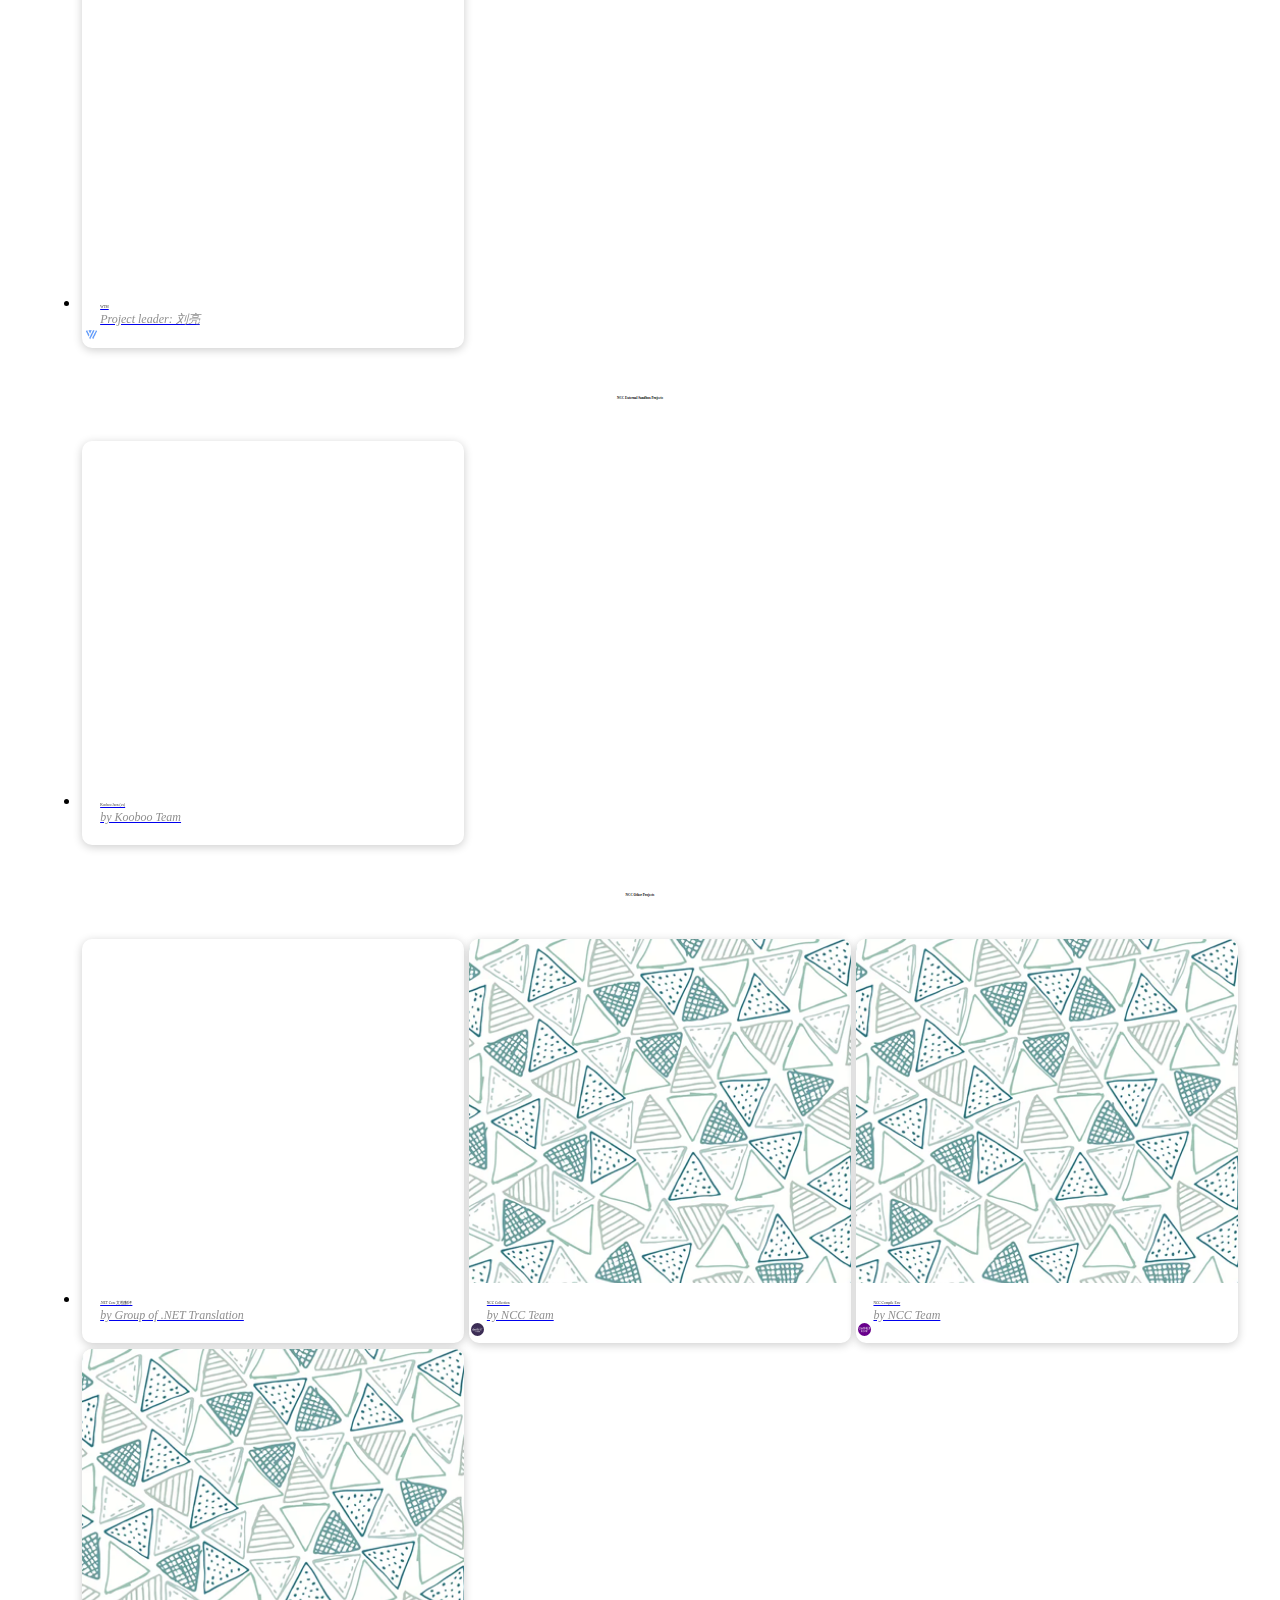
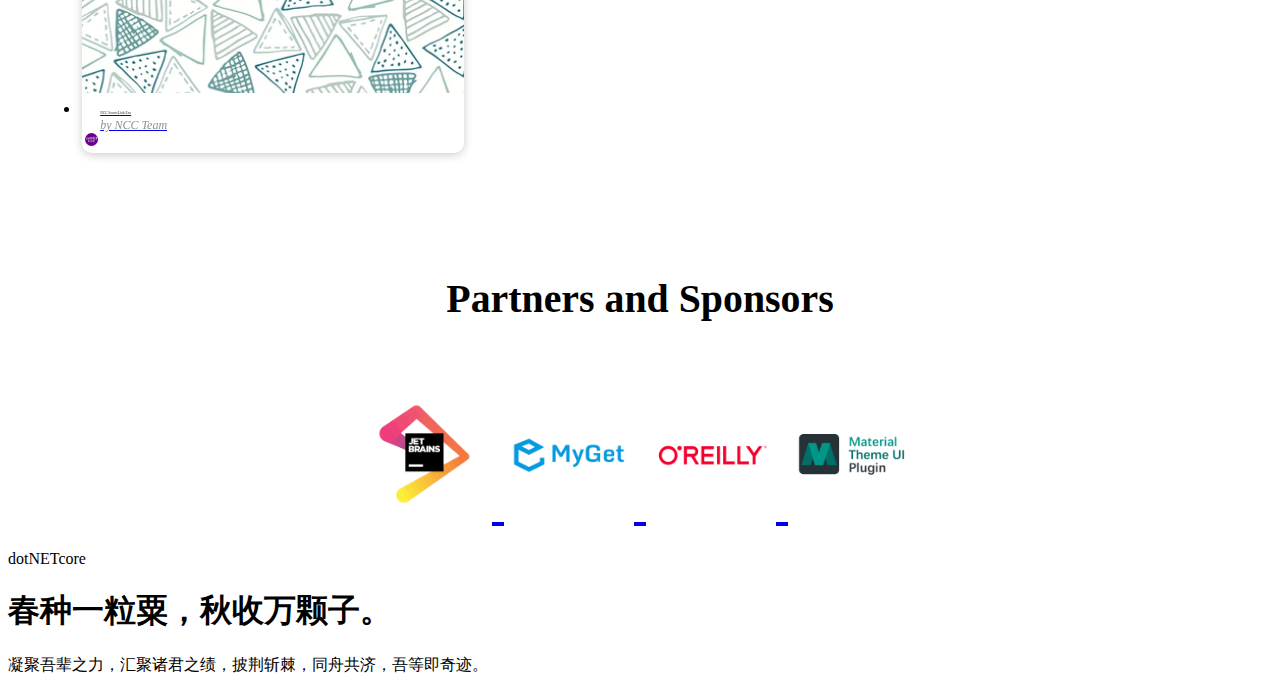
==== commit 734b0955: "Update NCC WebSite." ====
--- a/index.html
+++ b/index.html
@@ -205,6 +205,21 @@
    </ul>    
    <div class="project-level"><h5>NCC Sandbox Projects</h5></div>
    <ul class="project-group"> 
+      <li class="project-item project-agileconfig">
+         <div class="inner">
+                   <div class="project-summary">
+                      <p class="summary-text">A lightweight configuration center based on .net core . It is easy to deploy , easy to learn , easy to use.</p>
+                      <a href="https://github.com/dotnetcore/AgileConfig" class="skip"></a>
+                   </div>
+                   <div class="project-meta">
+                     <span class="project-avator"></span>
+                     <p class="project-name">
+                      <a href="https://github.com/dotnetcore/AgileConfig"><strong>AgileConfig</strong></a>
+                      <a href="https://github.com/kklldog/"><em>Project leader: MJ.ZHOU</em></a>
+                    </p>
+                   </div>
+                </div>
+             </li>
        <li class="project-item project-alipay-sdk">
           <div class="inner">
                     <div class="project-summary">
@@ -265,6 +280,21 @@
             </div>
          </div>
       </li>
+      <li class="project-item project-fastgithub">
+         <div class="inner">
+                   <div class="project-summary">
+                      <p class="summary-text">A GitHub accelerator. Used to solve the problems of GitHub unable to open, unable to load user avatar, unable to upload and download <i>releases</i>, <i>git-clone</i> <i>git-pull</i> <i>git-push</i> failure, etc.</p>
+                      <a href="https://github.com/dotnetcore/FastGitHub" class="skip"></a>
+                   </div>
+                   <div class="project-meta">
+                     <span class="project-avator"></span>
+                     <p class="project-name">
+                      <a href="https://github.com/dotnetcore/FastGitHub"><strong>FastGitHub</strong></a>
+                      <a href="https://github.com/xljiulang"><em>Project leader: 老九</em></a>
+                    </p>
+                   </div>
+                </div>
+             </li>
       <li class="project-item project-freesql">
          <div class="inner">
            <div class="project-summary">
--- a/css/pages/project.css
+++ b/css/pages/project.css
@@ -267,13 +267,29 @@
 {
     background-image: url('/images/project/se-avator.png');
 }
-.project-group .project-bootstarp-blazor .project-summary
+.project-group .project-bootstrap-blazor .project-summary
 {
     background-image: url('/images/project/bootstrap-blazor.png');
 }
-.project-group .project-bootstarp-blazor .project-avator
+.project-group .project-bootstrap-blazor .project-avator
 {
     background-image: url('/images/project/bootstrap-blazor-avator.png');
+}
+.project-group .project-agileconfig .project-summary
+{
+    background-image: url('/images/project/agile-config.png');
+}
+.project-group .project-agileconfig .project-avator
+{
+    background-image: url('/images/project/agile-config-avator.png');
+}
+.project-group .project-fastgithub .project-summary
+{
+    background-image: url('/images/project/fastgithub.png');
+}
+.project-group .project-fastgithub .project-avator
+{
+    background-image: url('/images/project/fastgithub-avator.png');
 }
 .project-group .project-item
 {
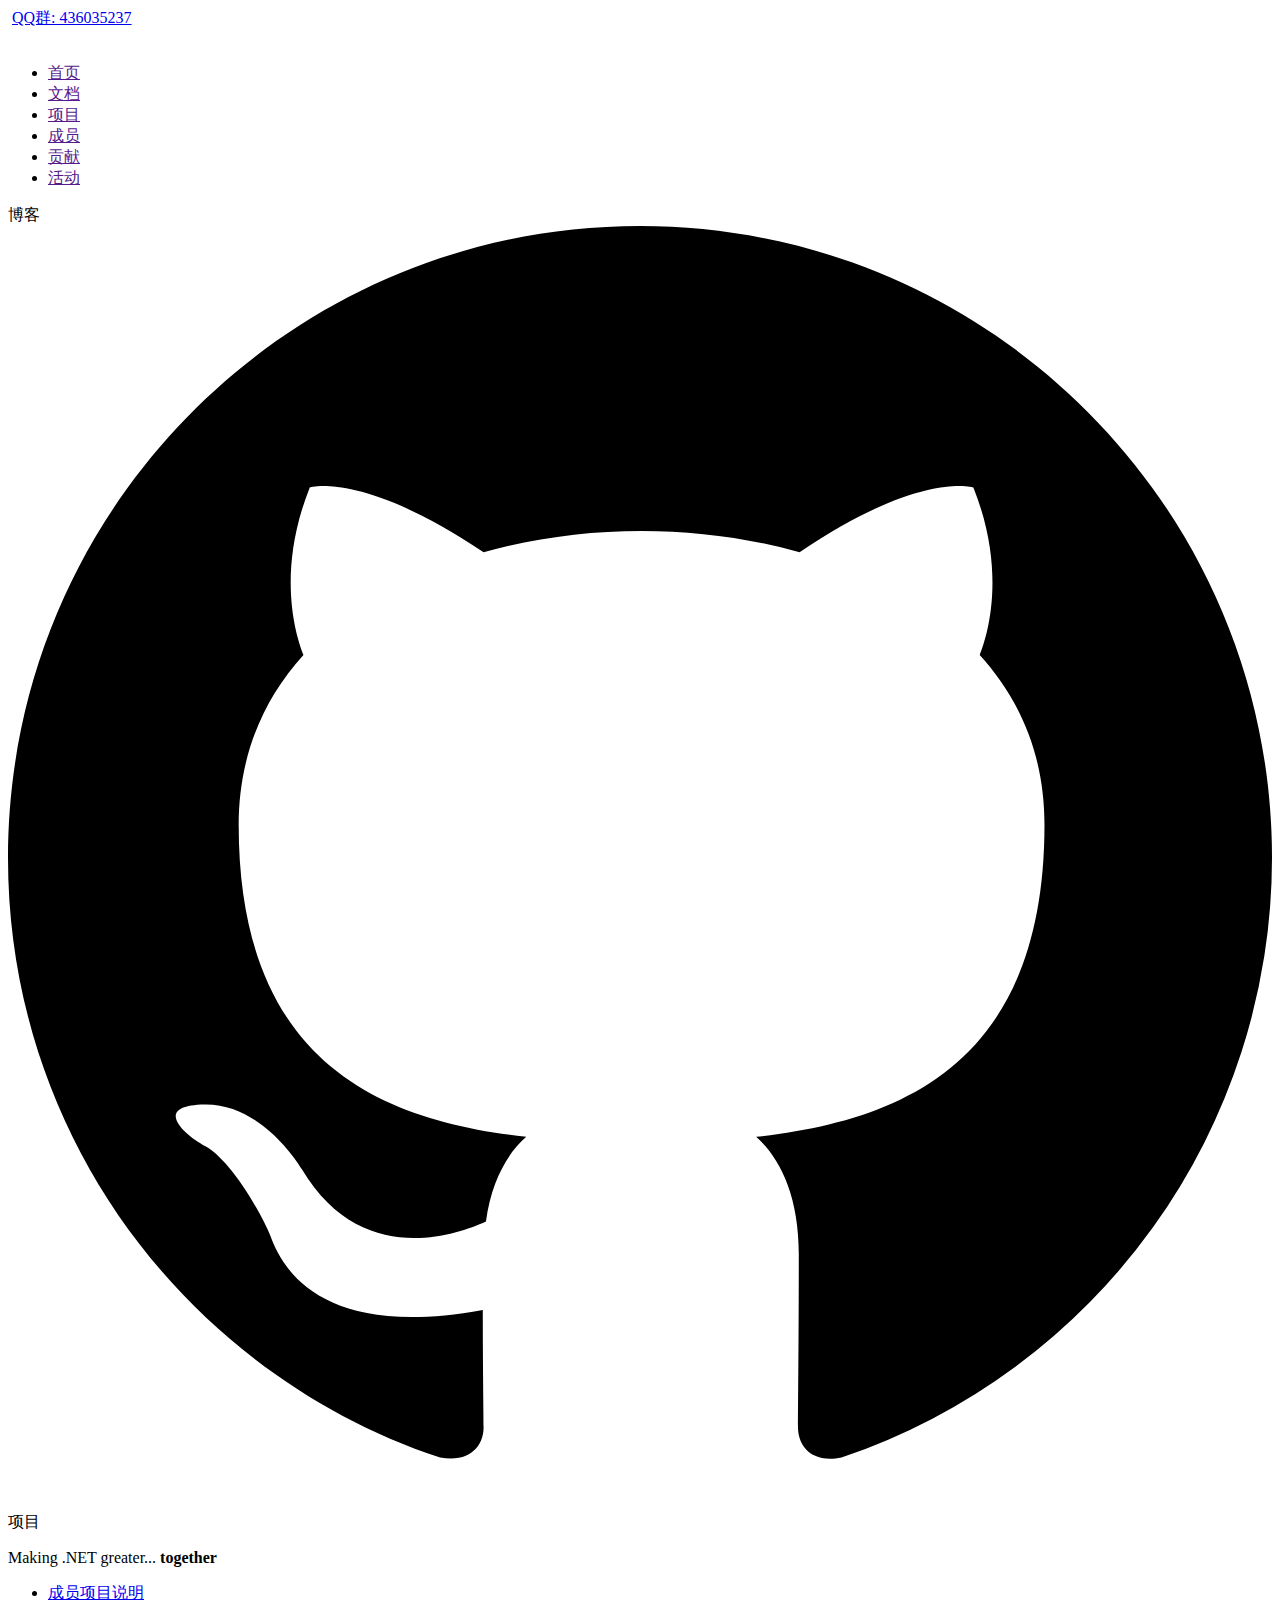
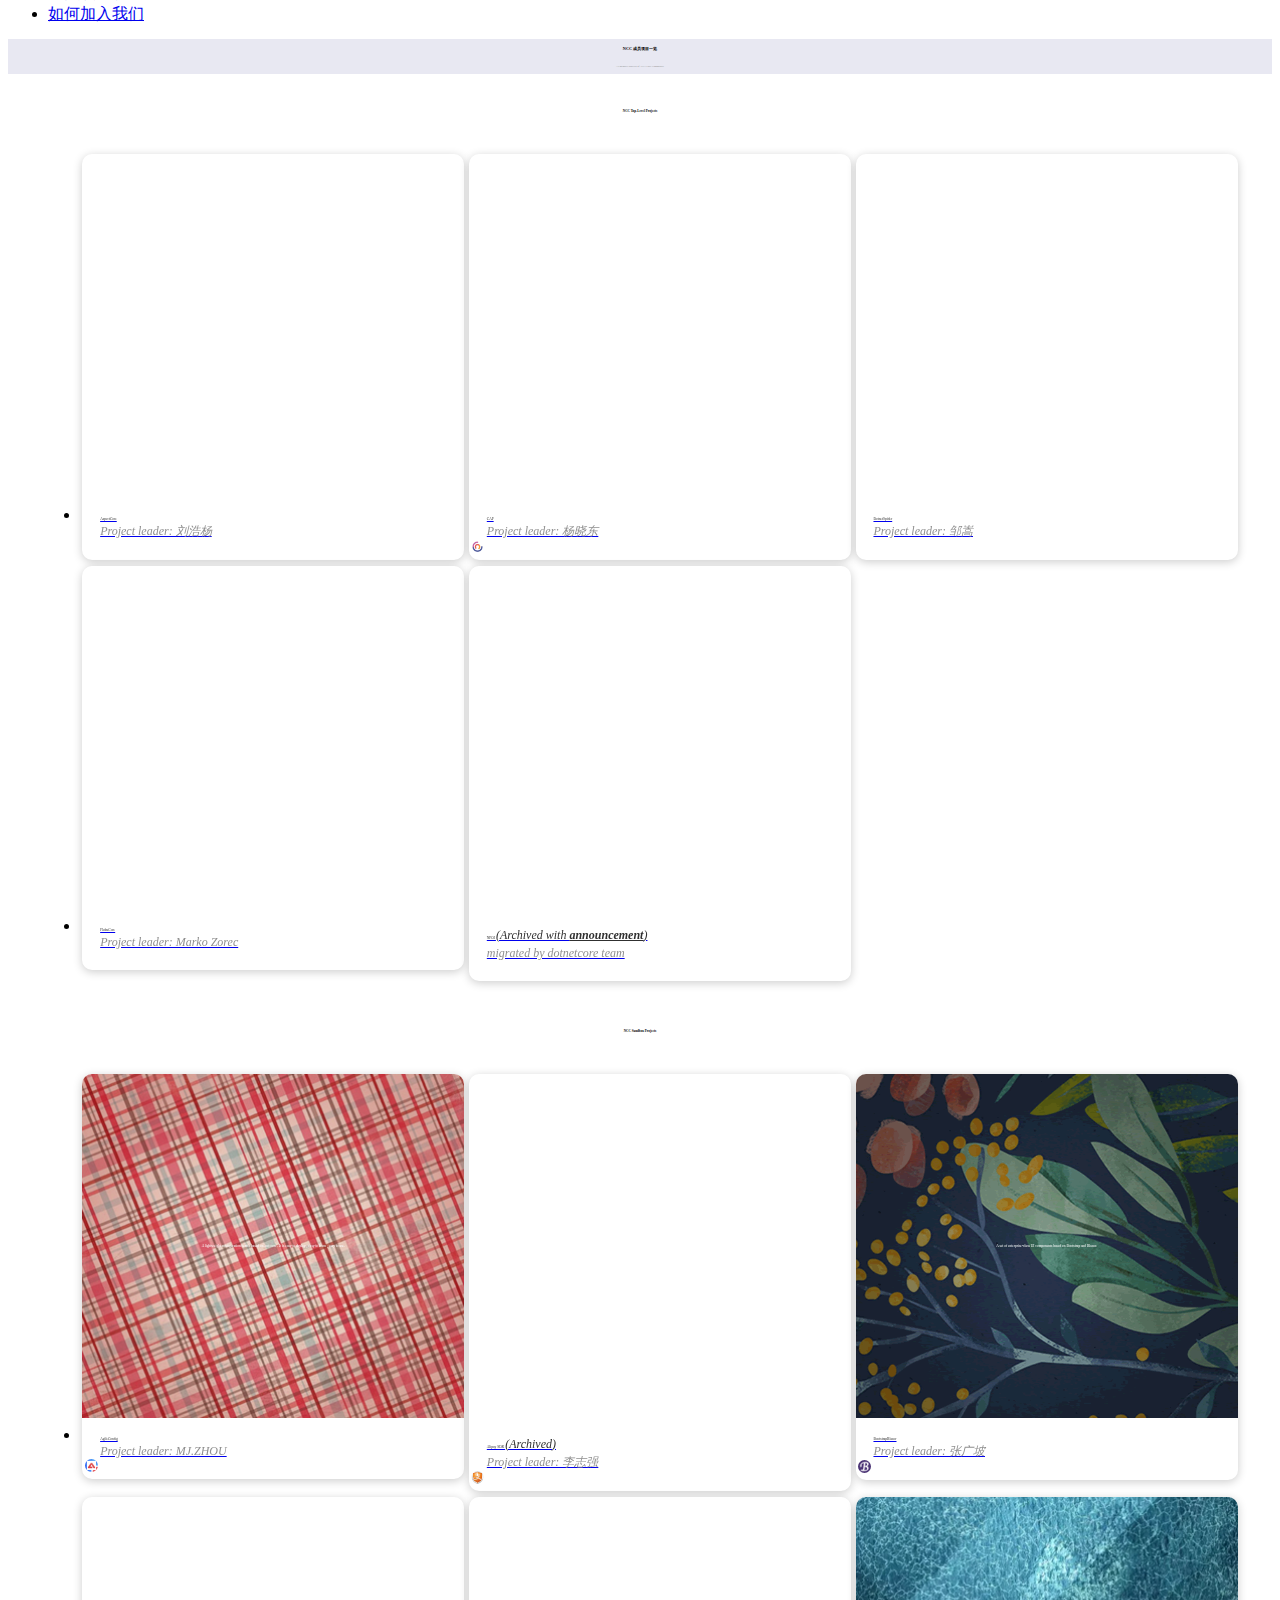
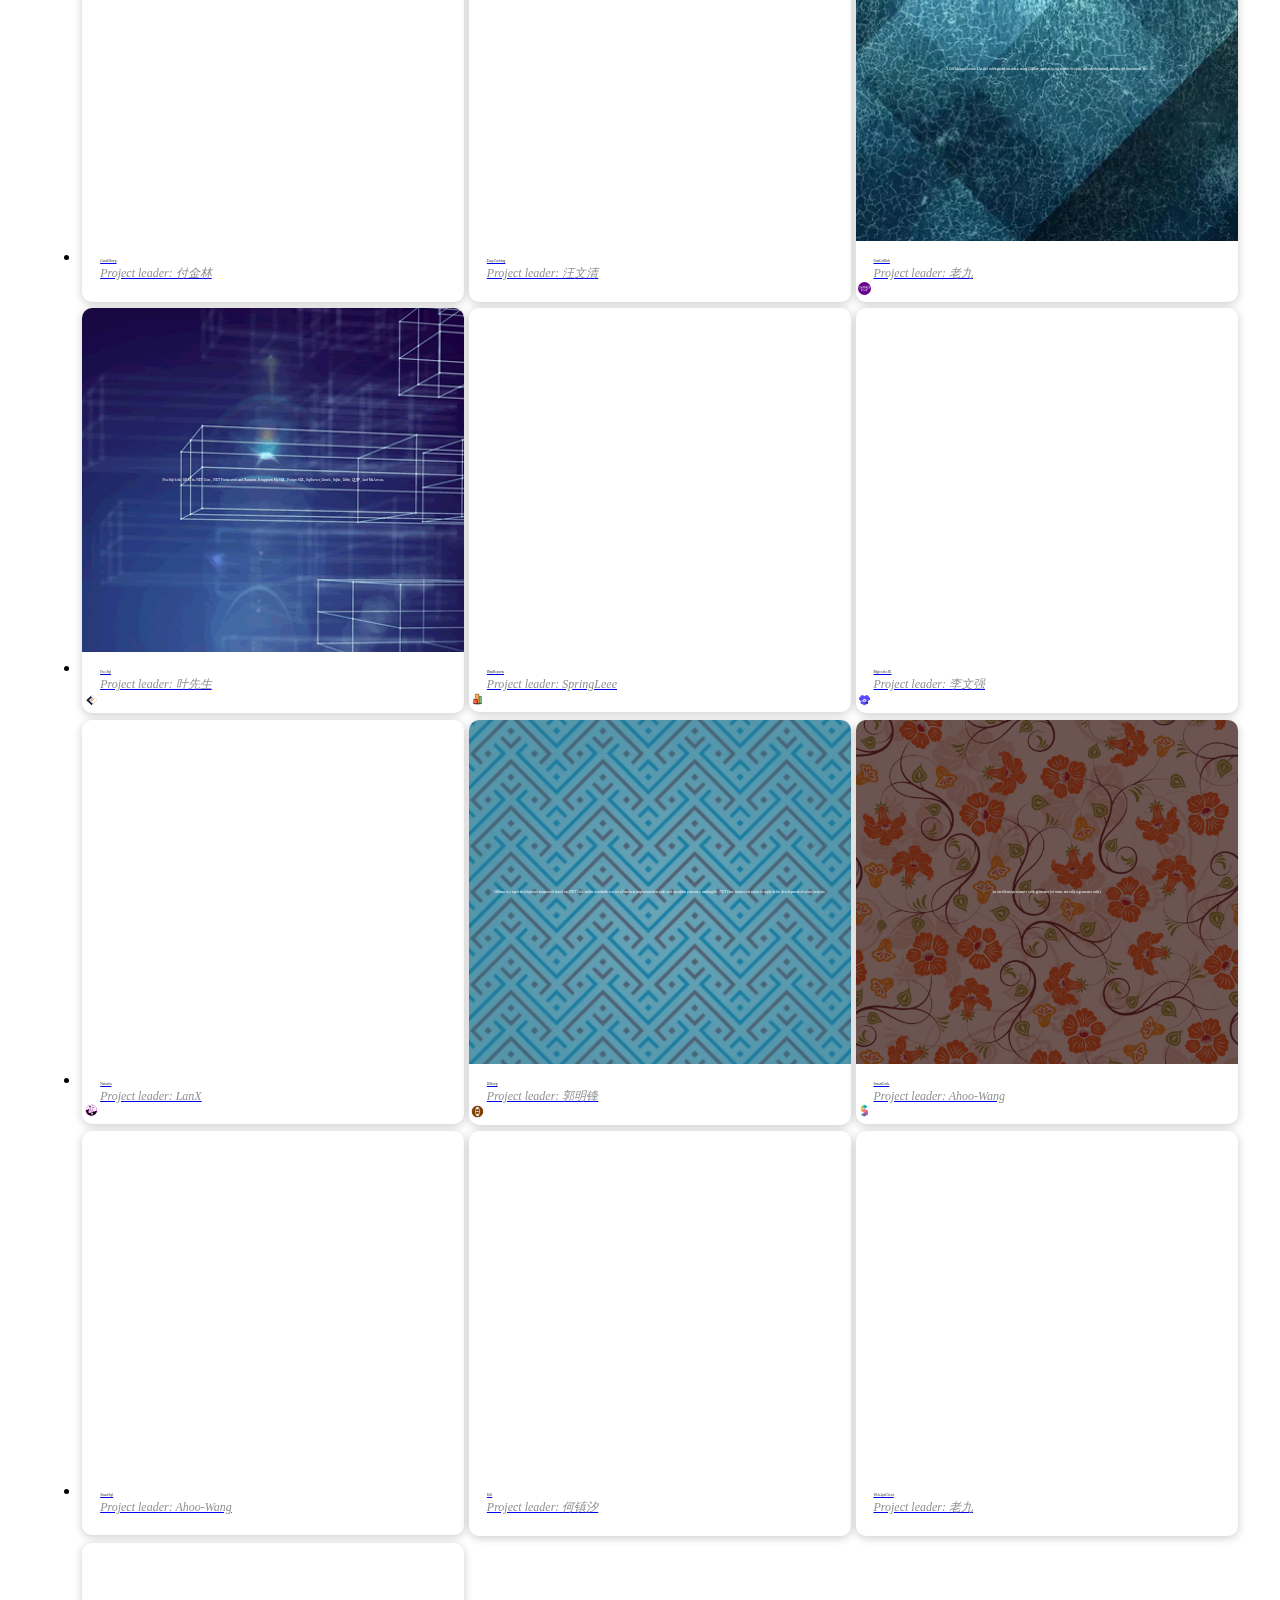
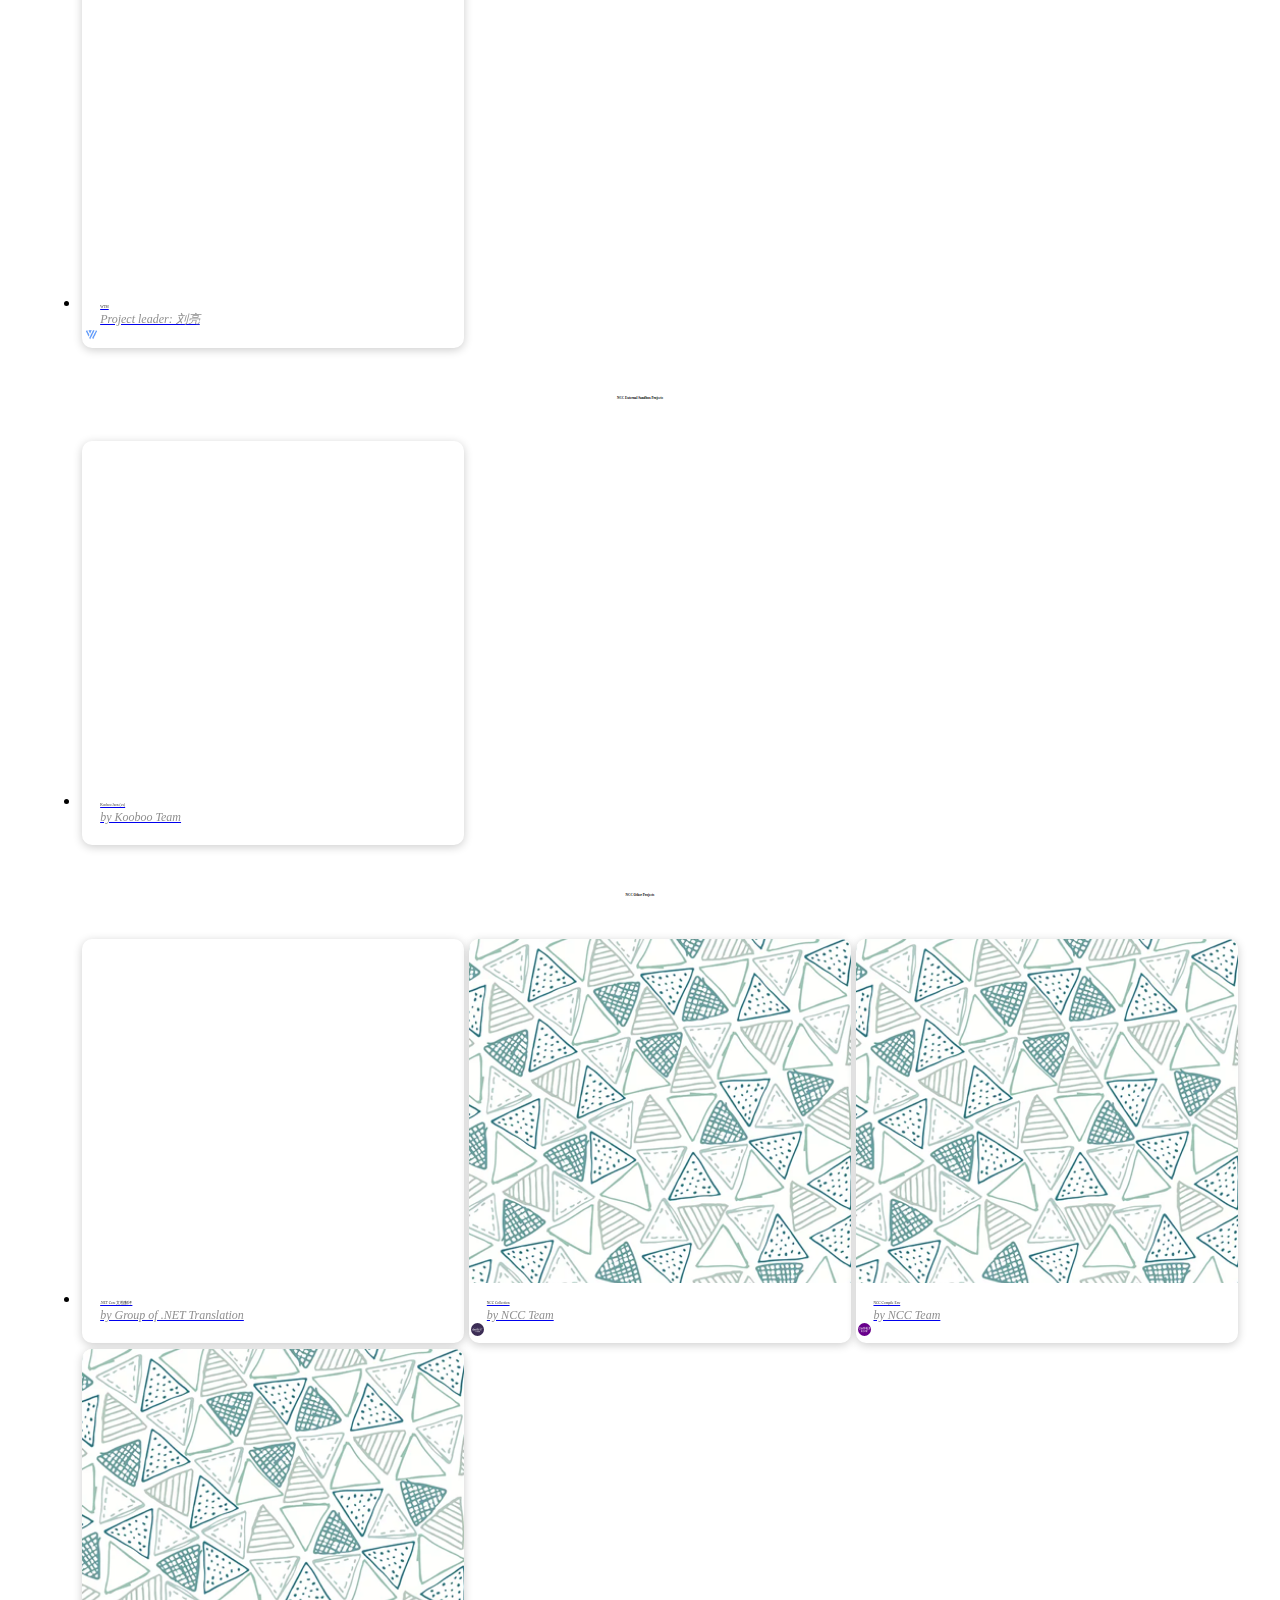
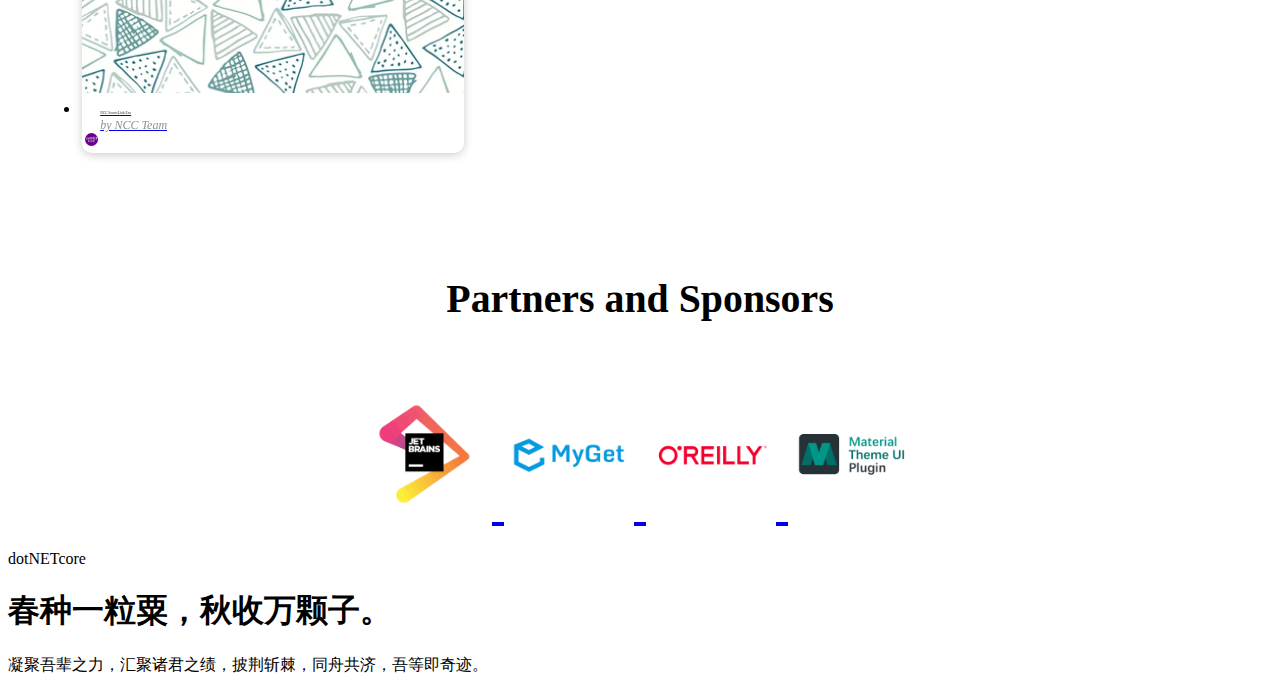
==== commit fc7f7665: "Update website." ====
--- a/index.html
+++ b/index.html
@@ -283,7 +283,7 @@
       <li class="project-item project-fastgithub">
          <div class="inner">
                    <div class="project-summary">
-                      <p class="summary-text">A GitHub accelerator. Used to solve the problems of GitHub unable to open, unable to load user avatar, unable to upload and download <i>releases</i>, <i>git-clone</i> <i>git-pull</i> <i>git-push</i> failure, etc.</p>
+                      <p class="summary-text">A GitHub accelerator. Used to solve problems when using GitHub, such as being unable to open, upload, download, and use git commands, etc.</p>
                       <a href="https://github.com/dotnetcore/FastGitHub" class="skip"></a>
                    </div>
                    <div class="project-meta">
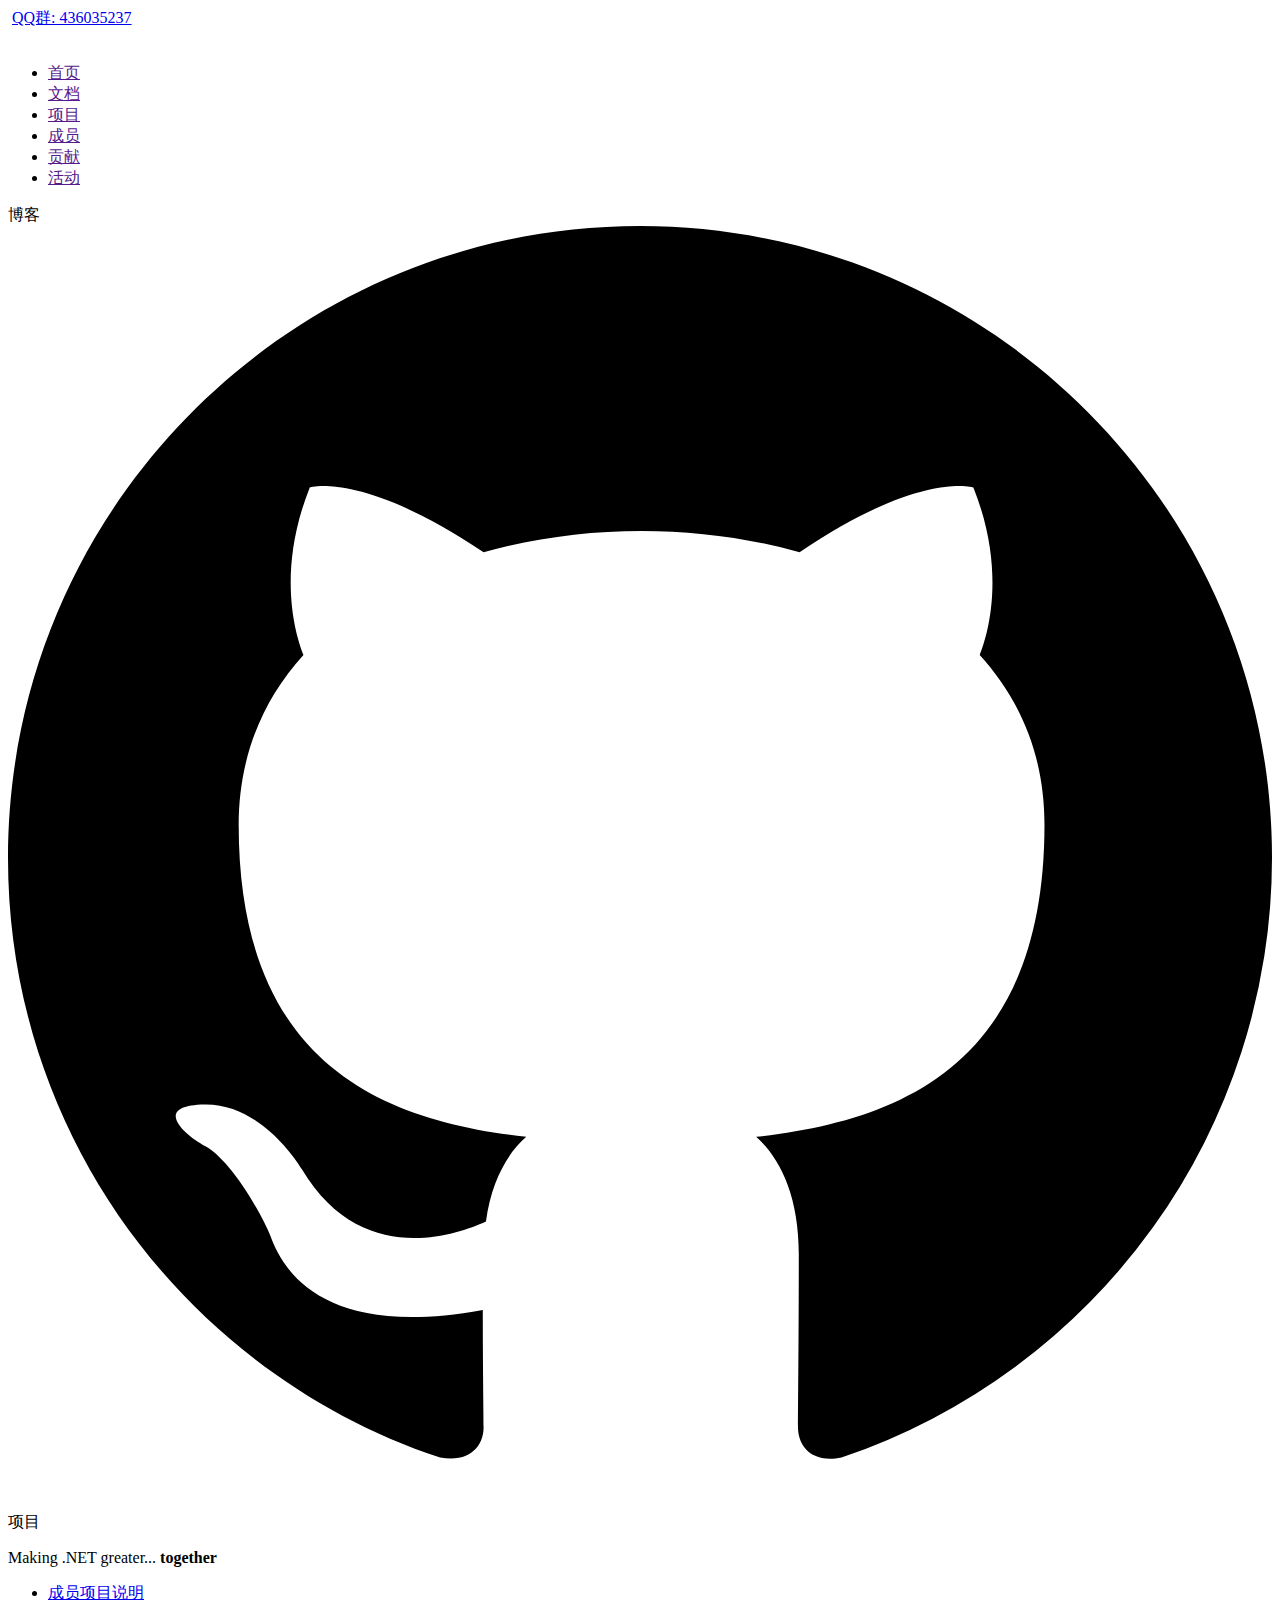
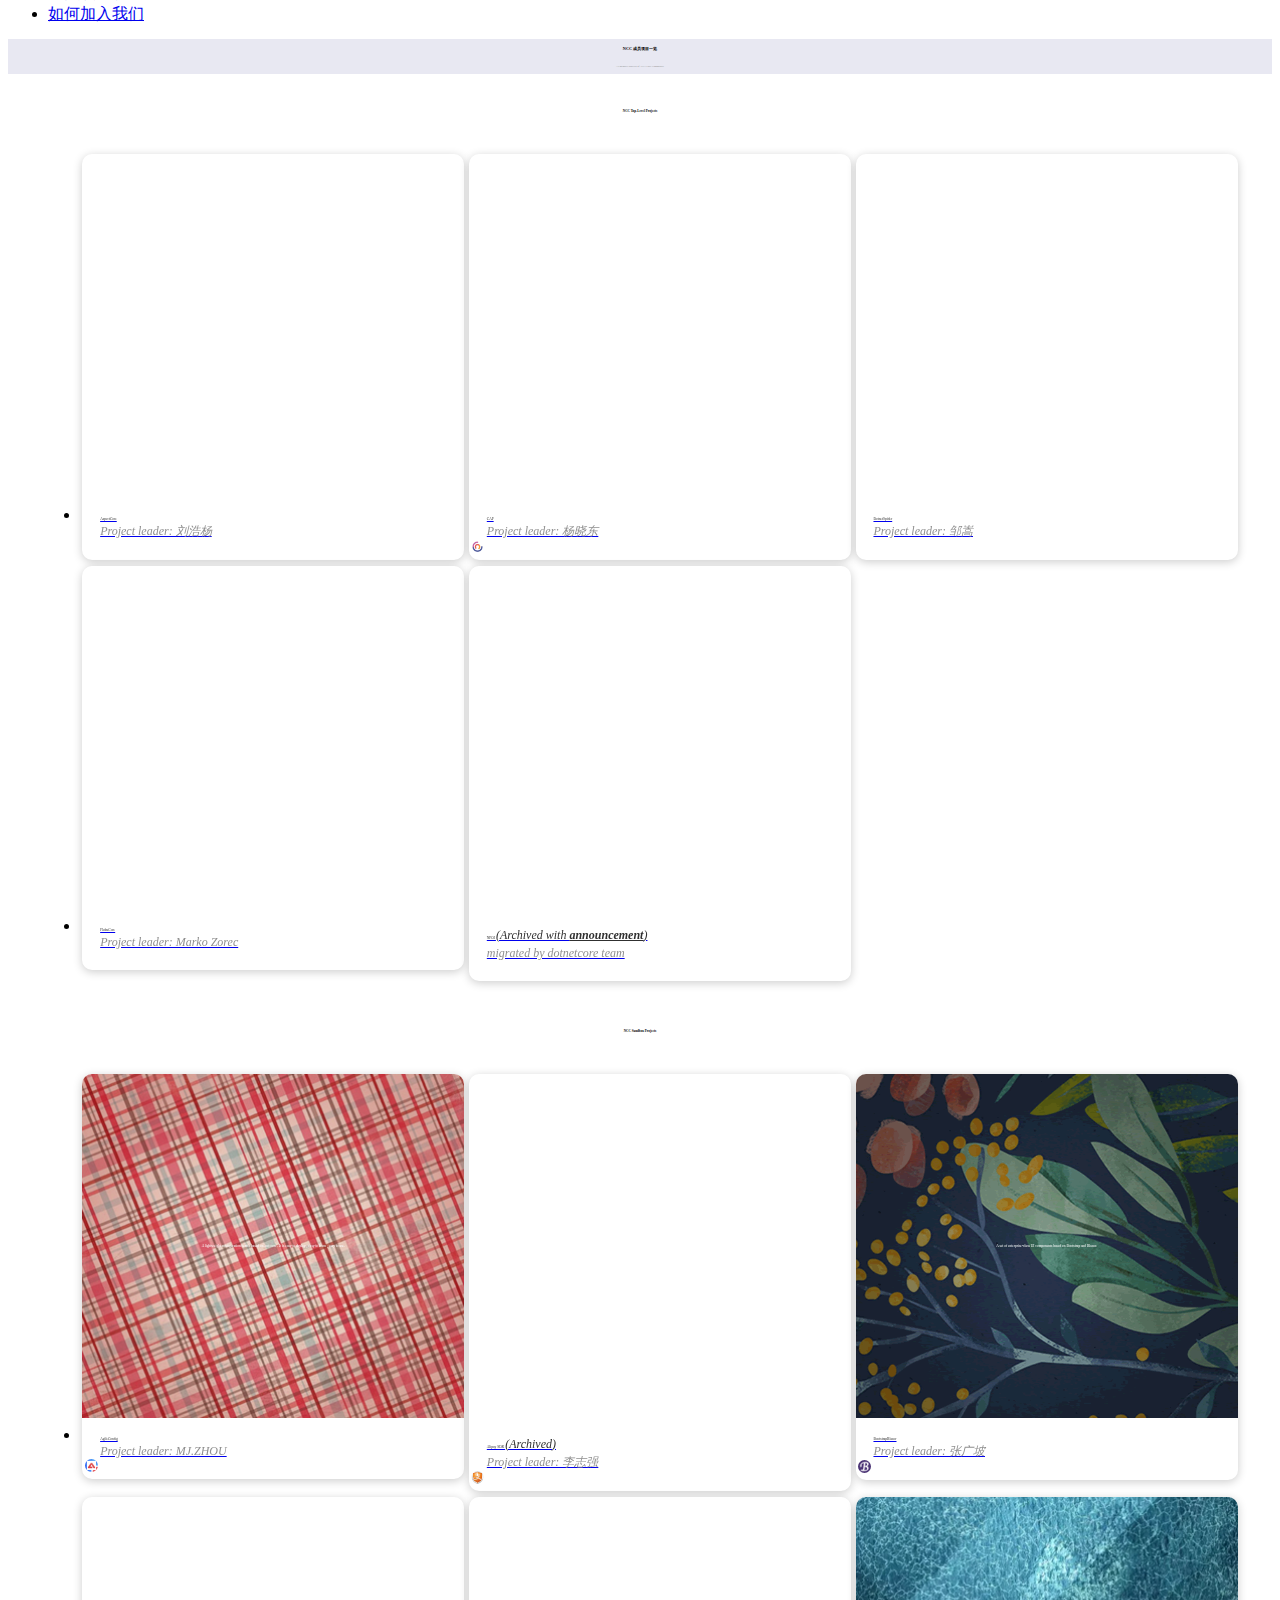
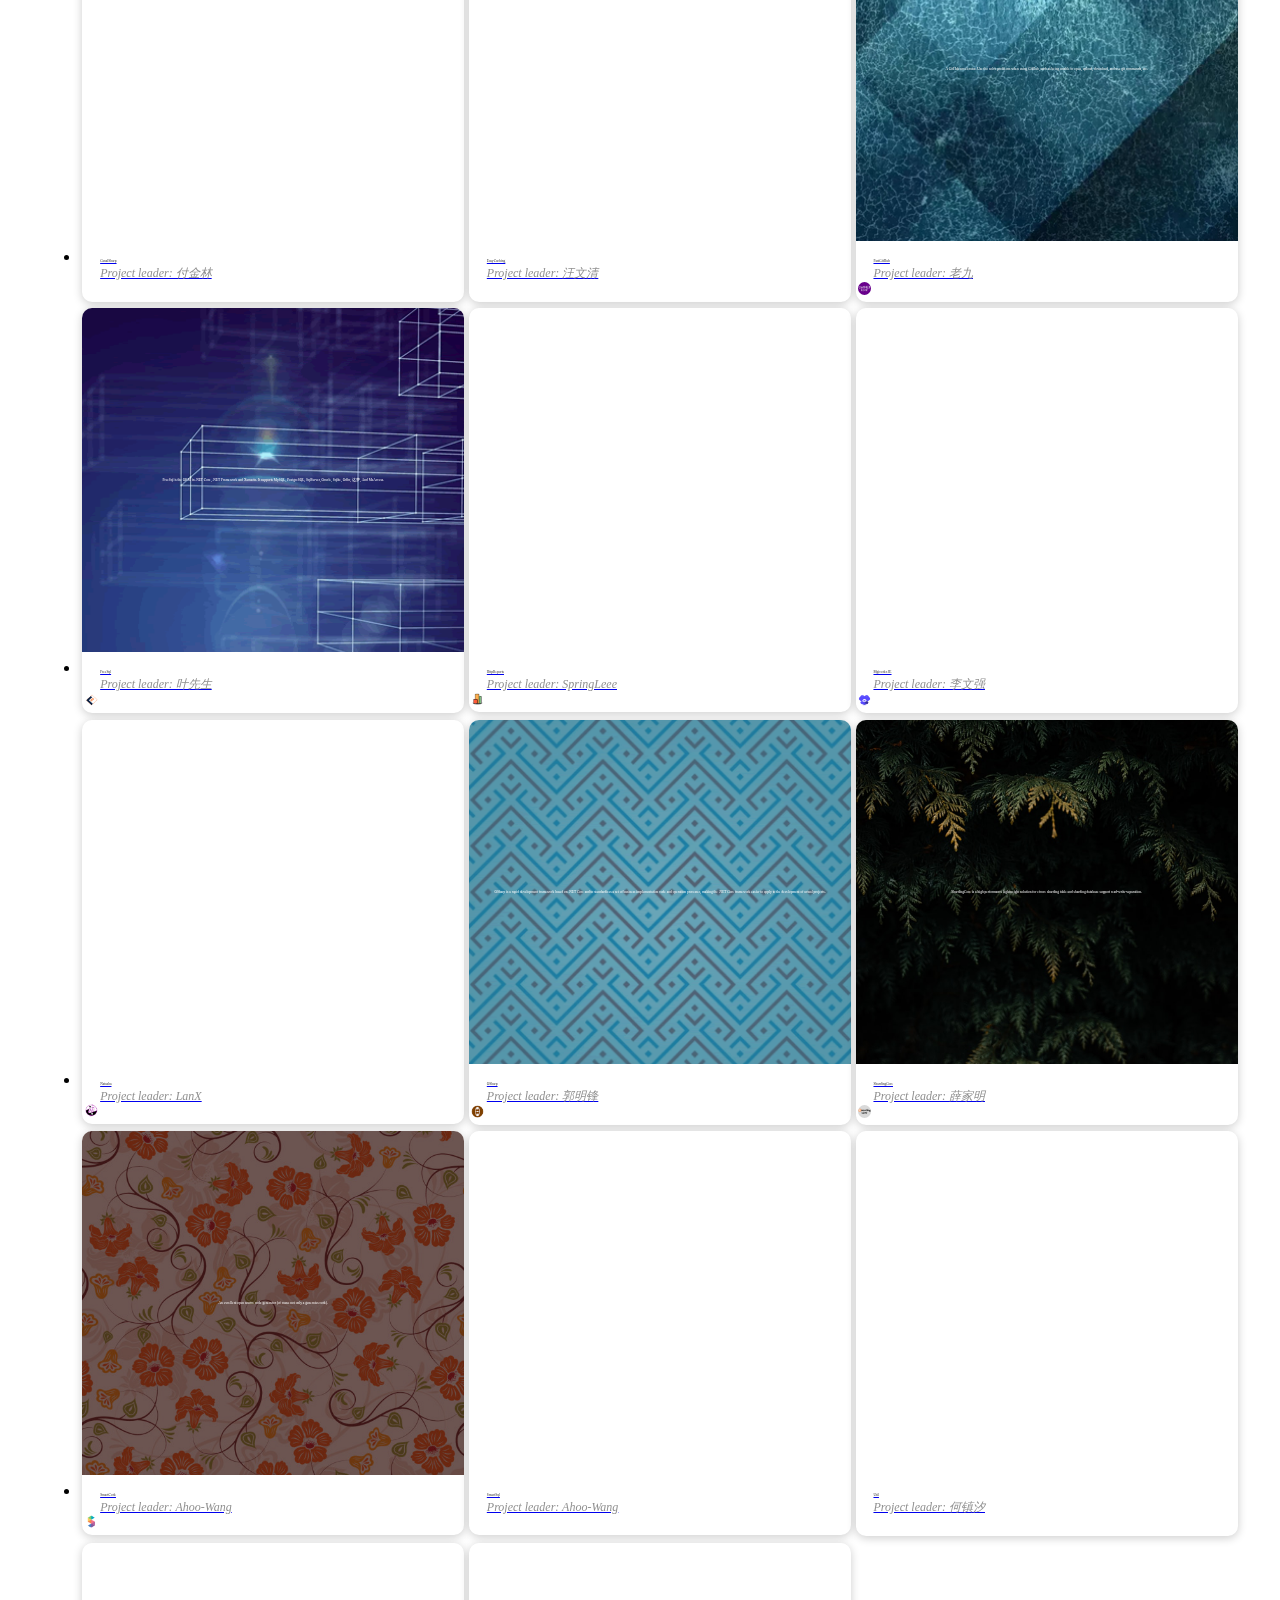
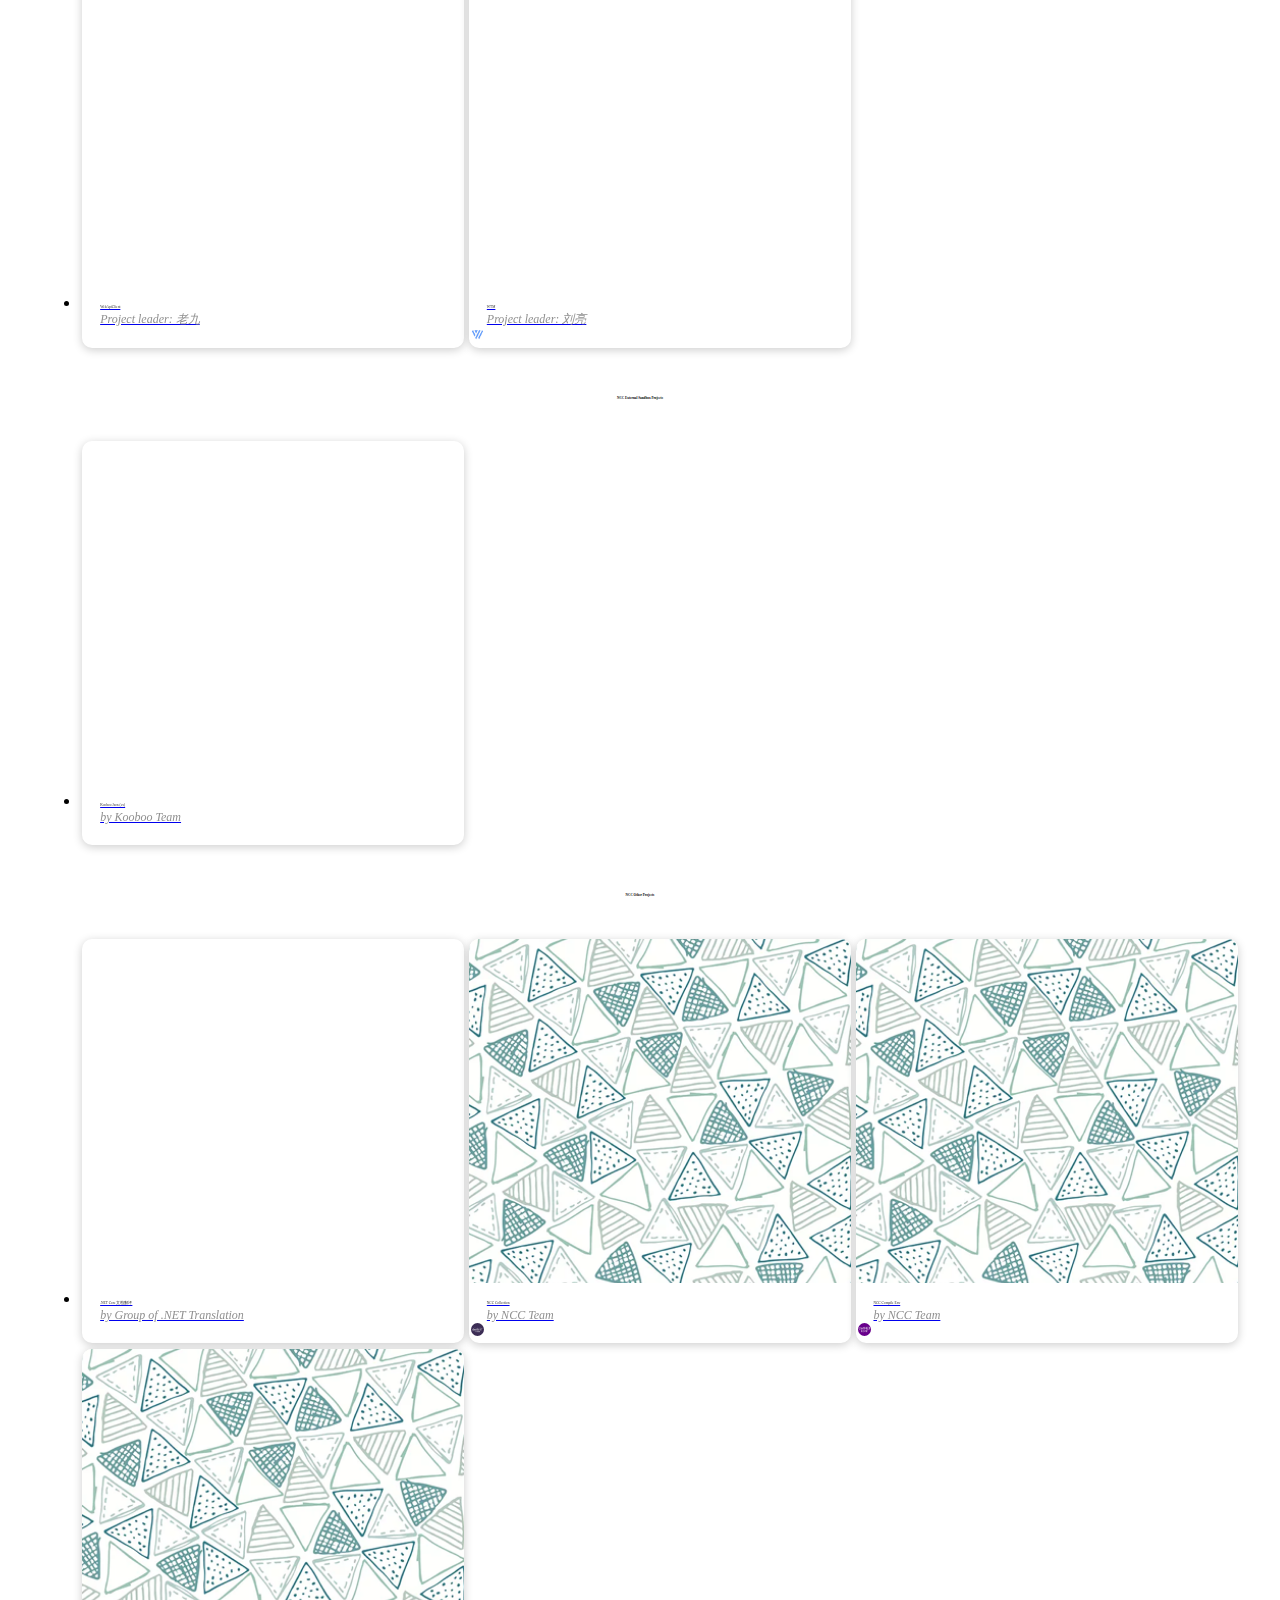
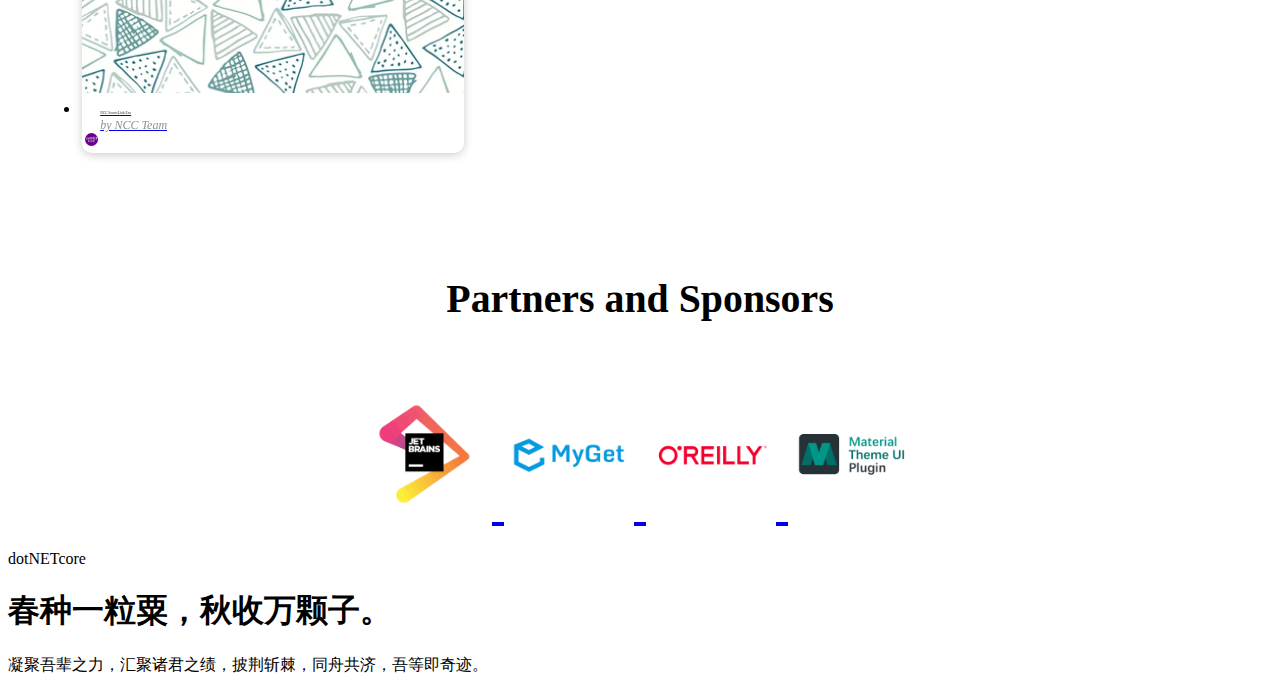
==== commit e5455abb: "添加 ShardingCore 作为新的成员项目" ====
--- a/index.html
+++ b/index.html
@@ -366,6 +366,21 @@
                <p class="project-name">
                <a href="https://github.com/dotnetcore/OSharp"><strong>OSharp</strong></a>
                <a href="https://github.com/gmf520"><em>Project leader: 郭明锋</em></a>
+            </p>
+         </div>
+      </div>
+      </li>
+      <li class="project-item project-sharding-core">
+         <div class="inner">
+            <div class="project-summary">
+               <p class="summary-text">ShardingCore is a high performance lightweight solution for efcore sharding table and sharding database support read-write-separation.</p>
+               <a href="https://github.com/dotnetcore/sharding-core" class="skip"></a>
+            </div>
+            <div class="project-meta">
+               <span class="project-avator"></span>
+               <p class="project-name">
+               <a href="https://github.com/dotnetcore/sharding-core"><strong>ShardingCore</strong></a>
+               <a href="https://github.com/xuejmnet"><em>Project leader: 薛家明</em></a>
             </p>
          </div>
       </div>
--- a/css/pages/project.css
+++ b/css/pages/project.css
@@ -291,6 +291,14 @@
 {
     background-image: url('/images/project/fastgithub-avator.png');
 }
+.project-group .project-sharding-core .project-summary
+{
+    background-image: url('/images/project/sharding-core.png');
+}
+.project-group .project-sharding-core .project-avator
+{
+    background-image: url('/images/project/sharding-core-avator.png');
+}
 .project-group .project-item
 {
     width: 100%;
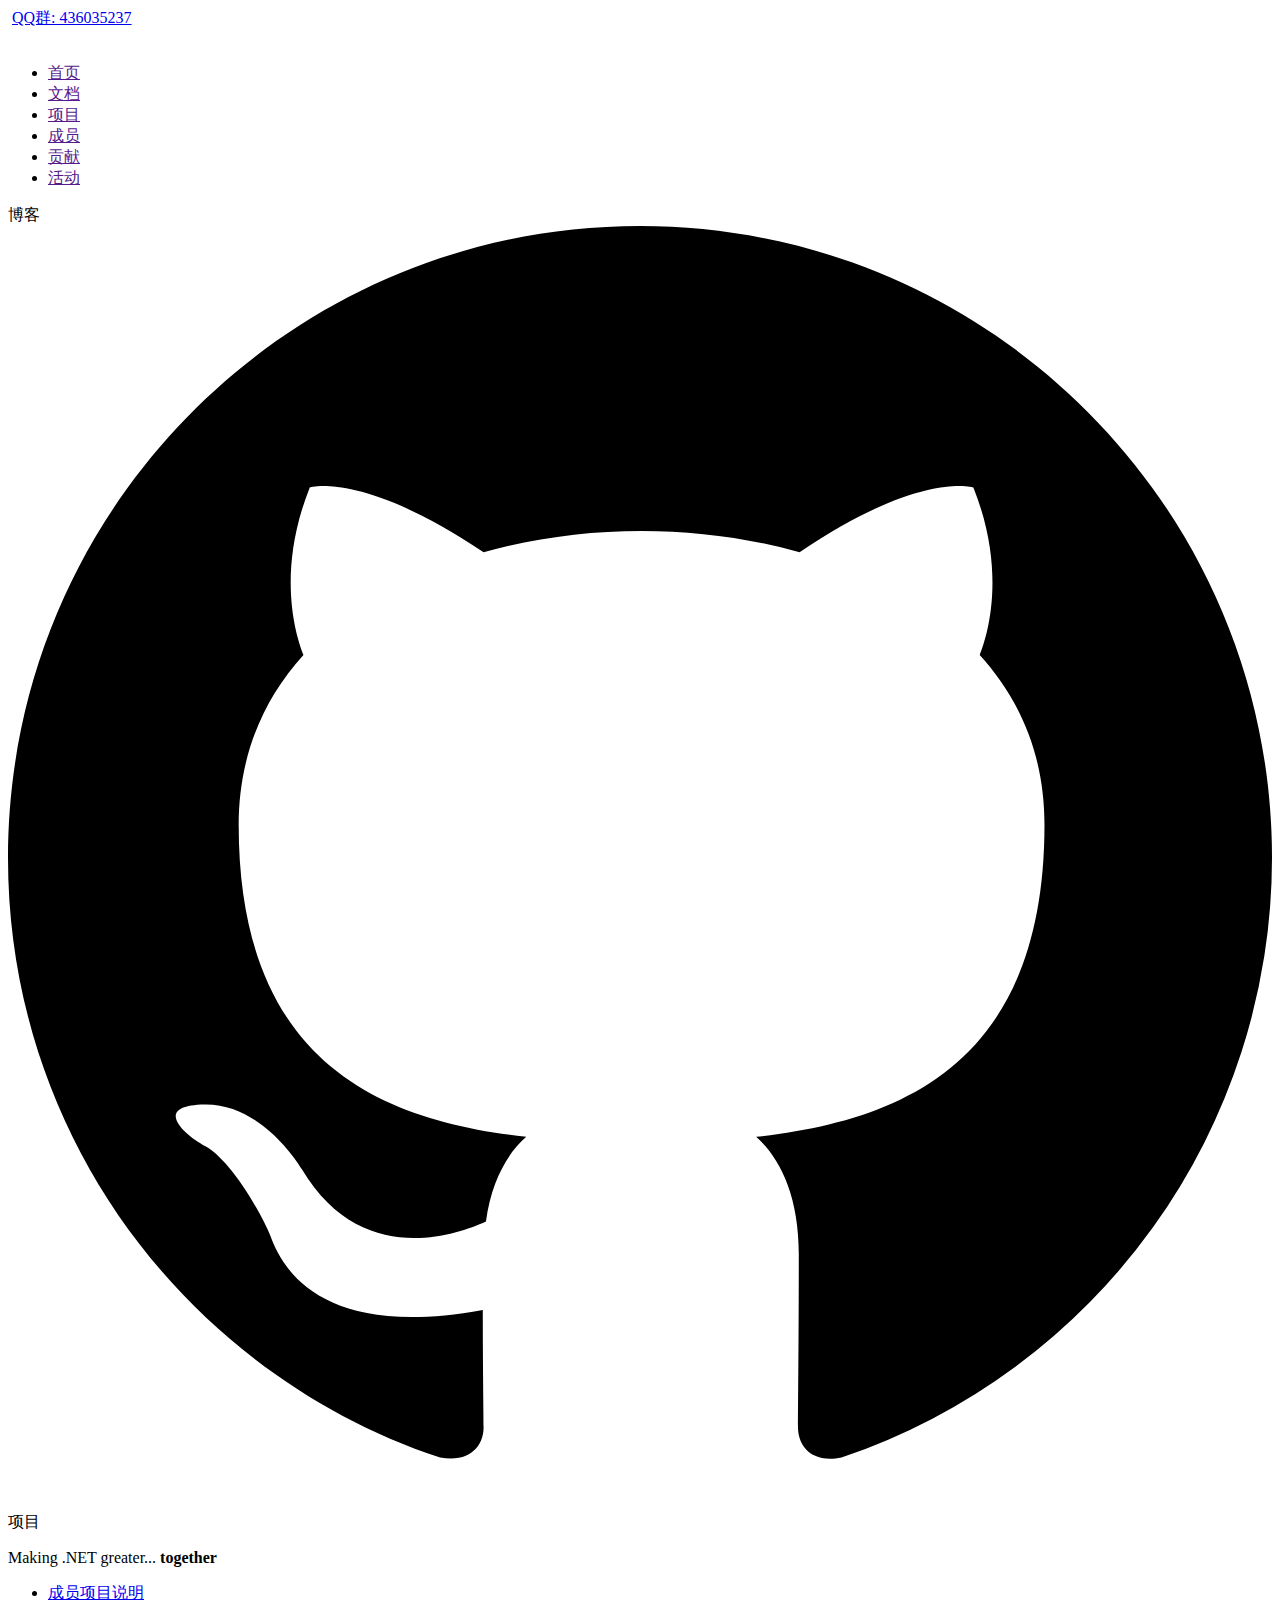
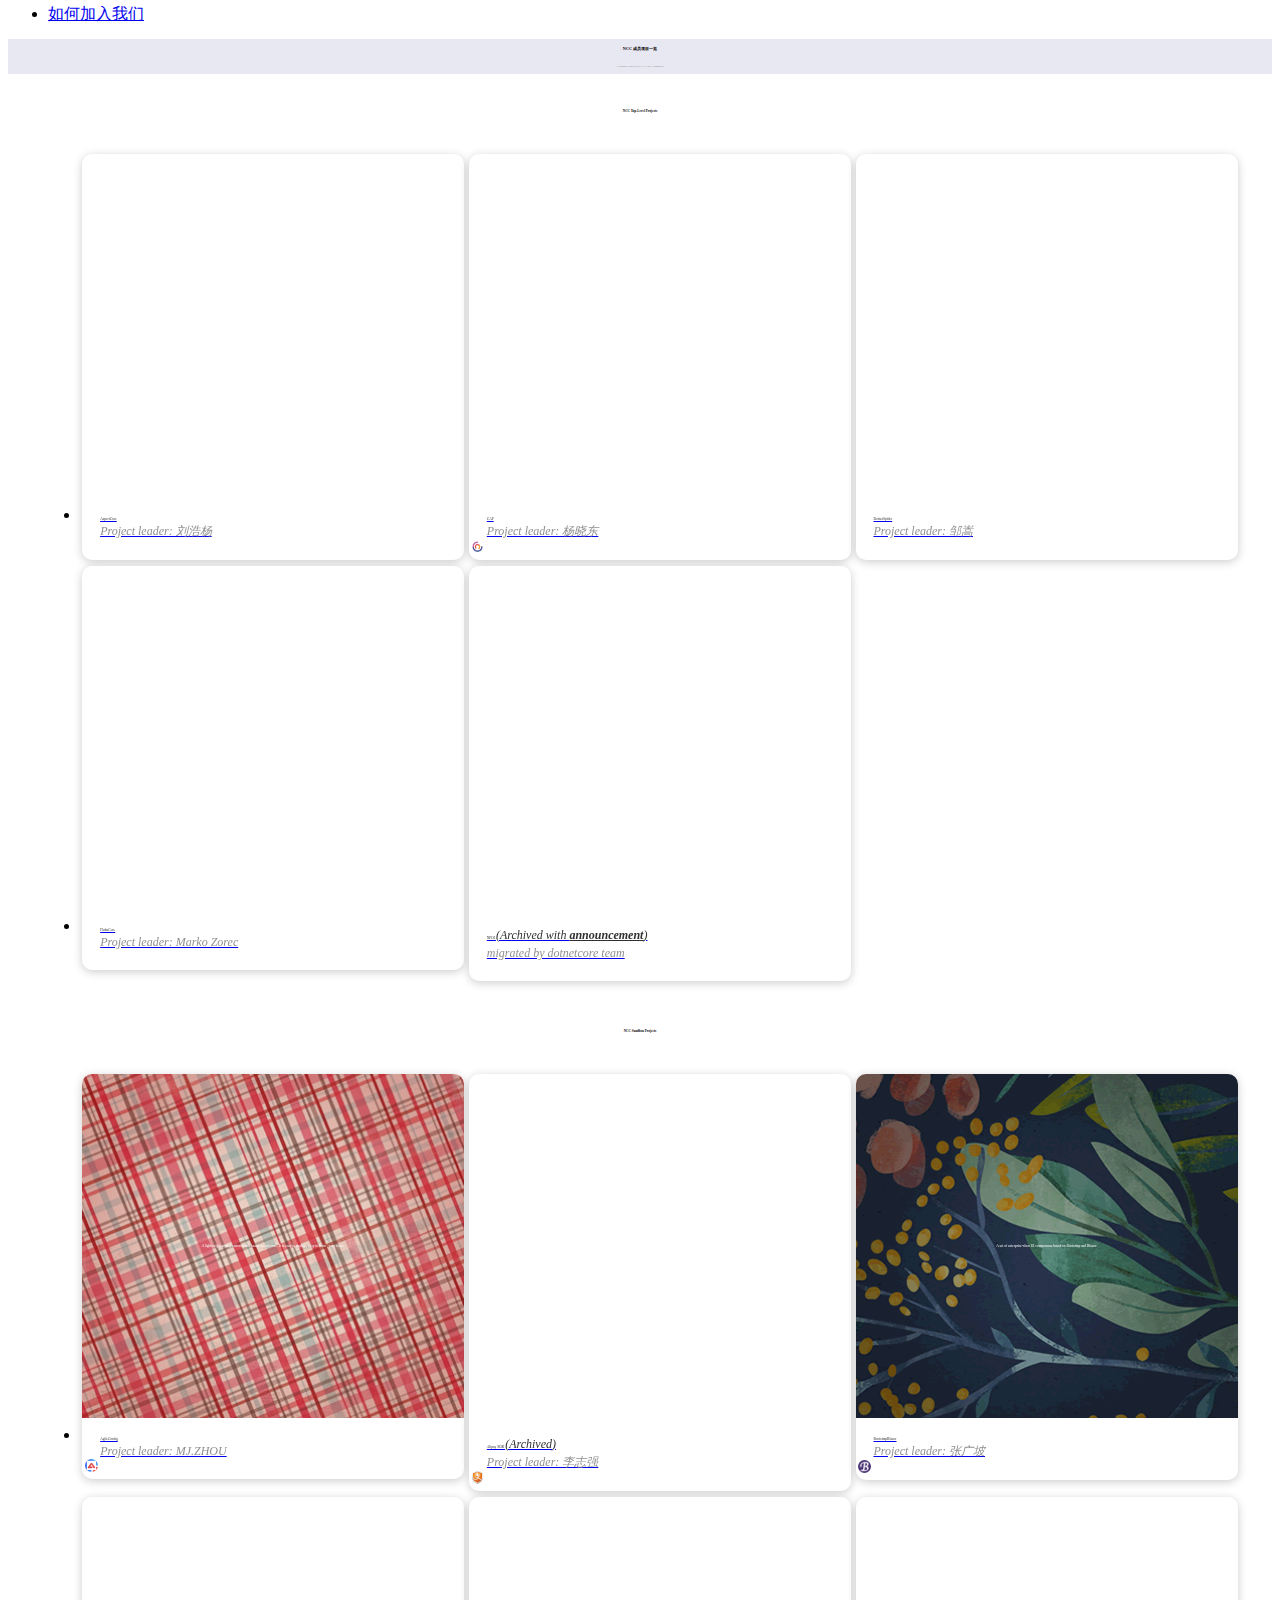
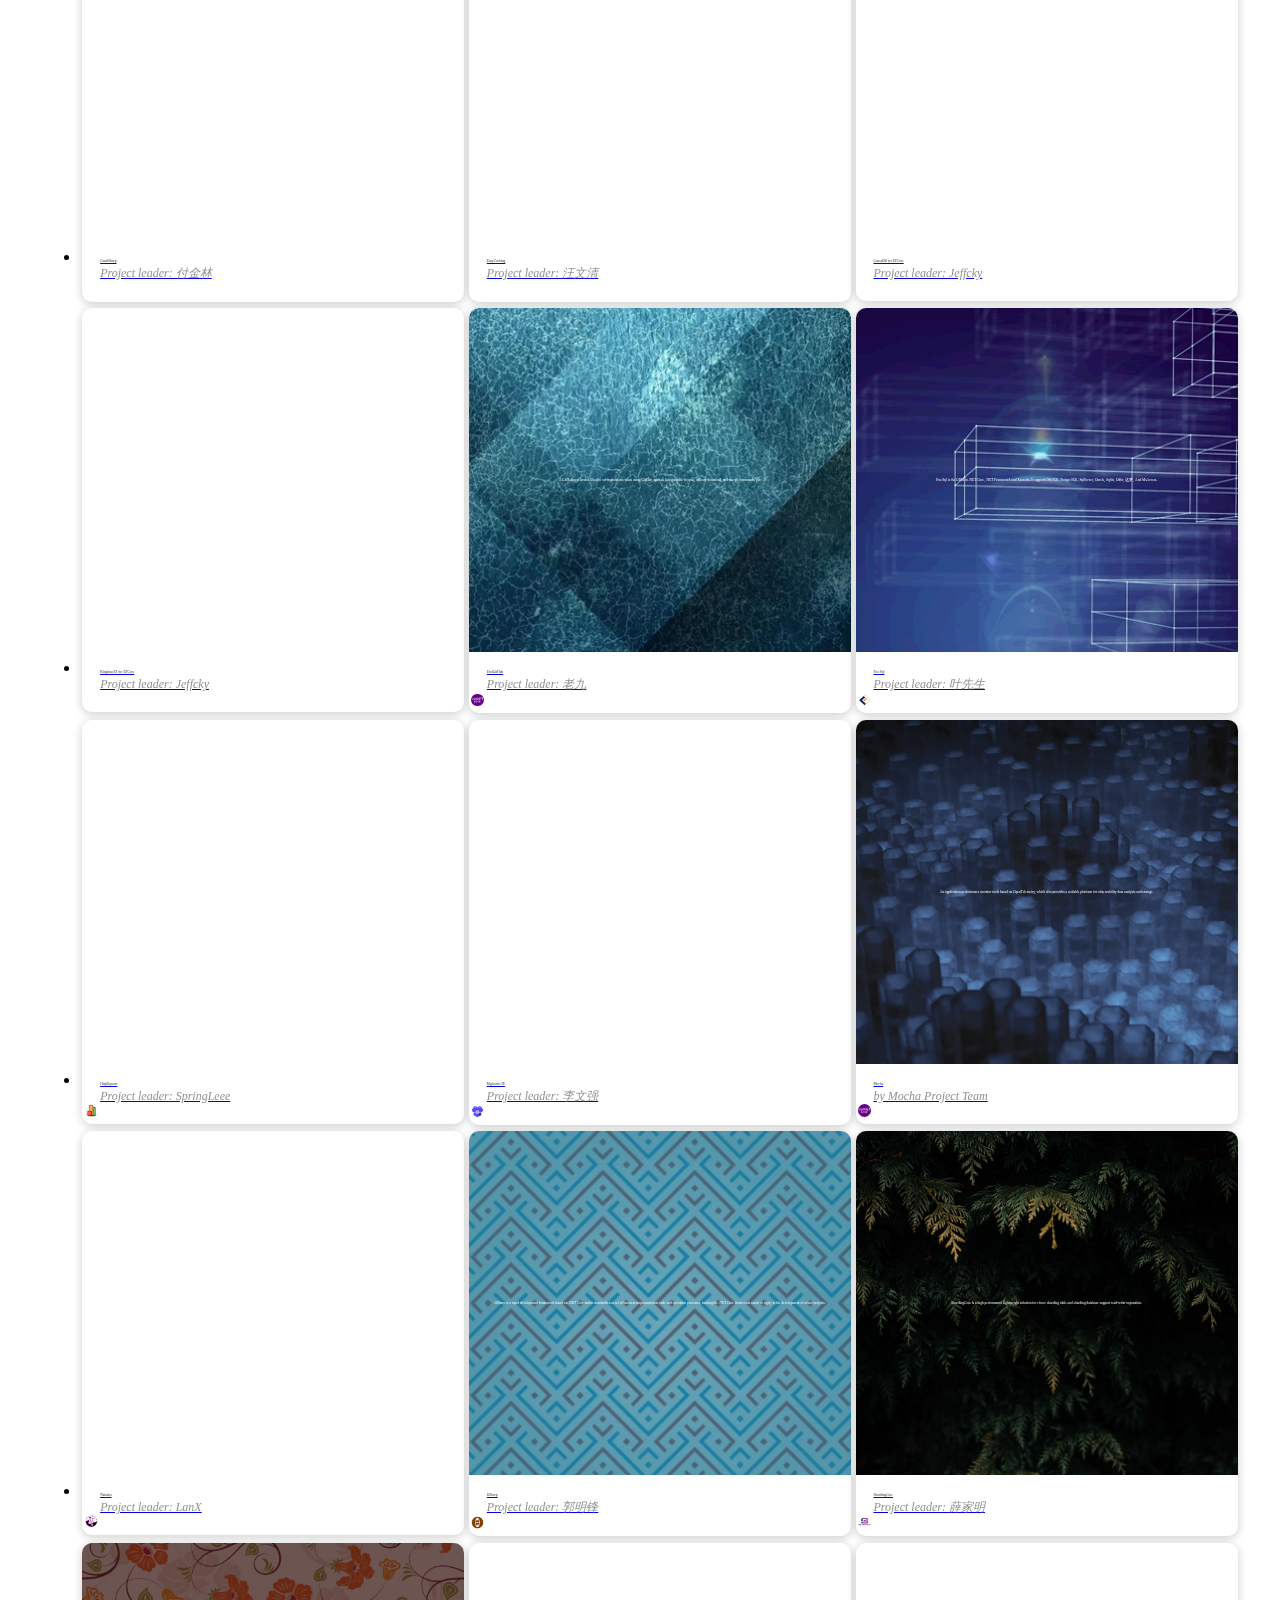
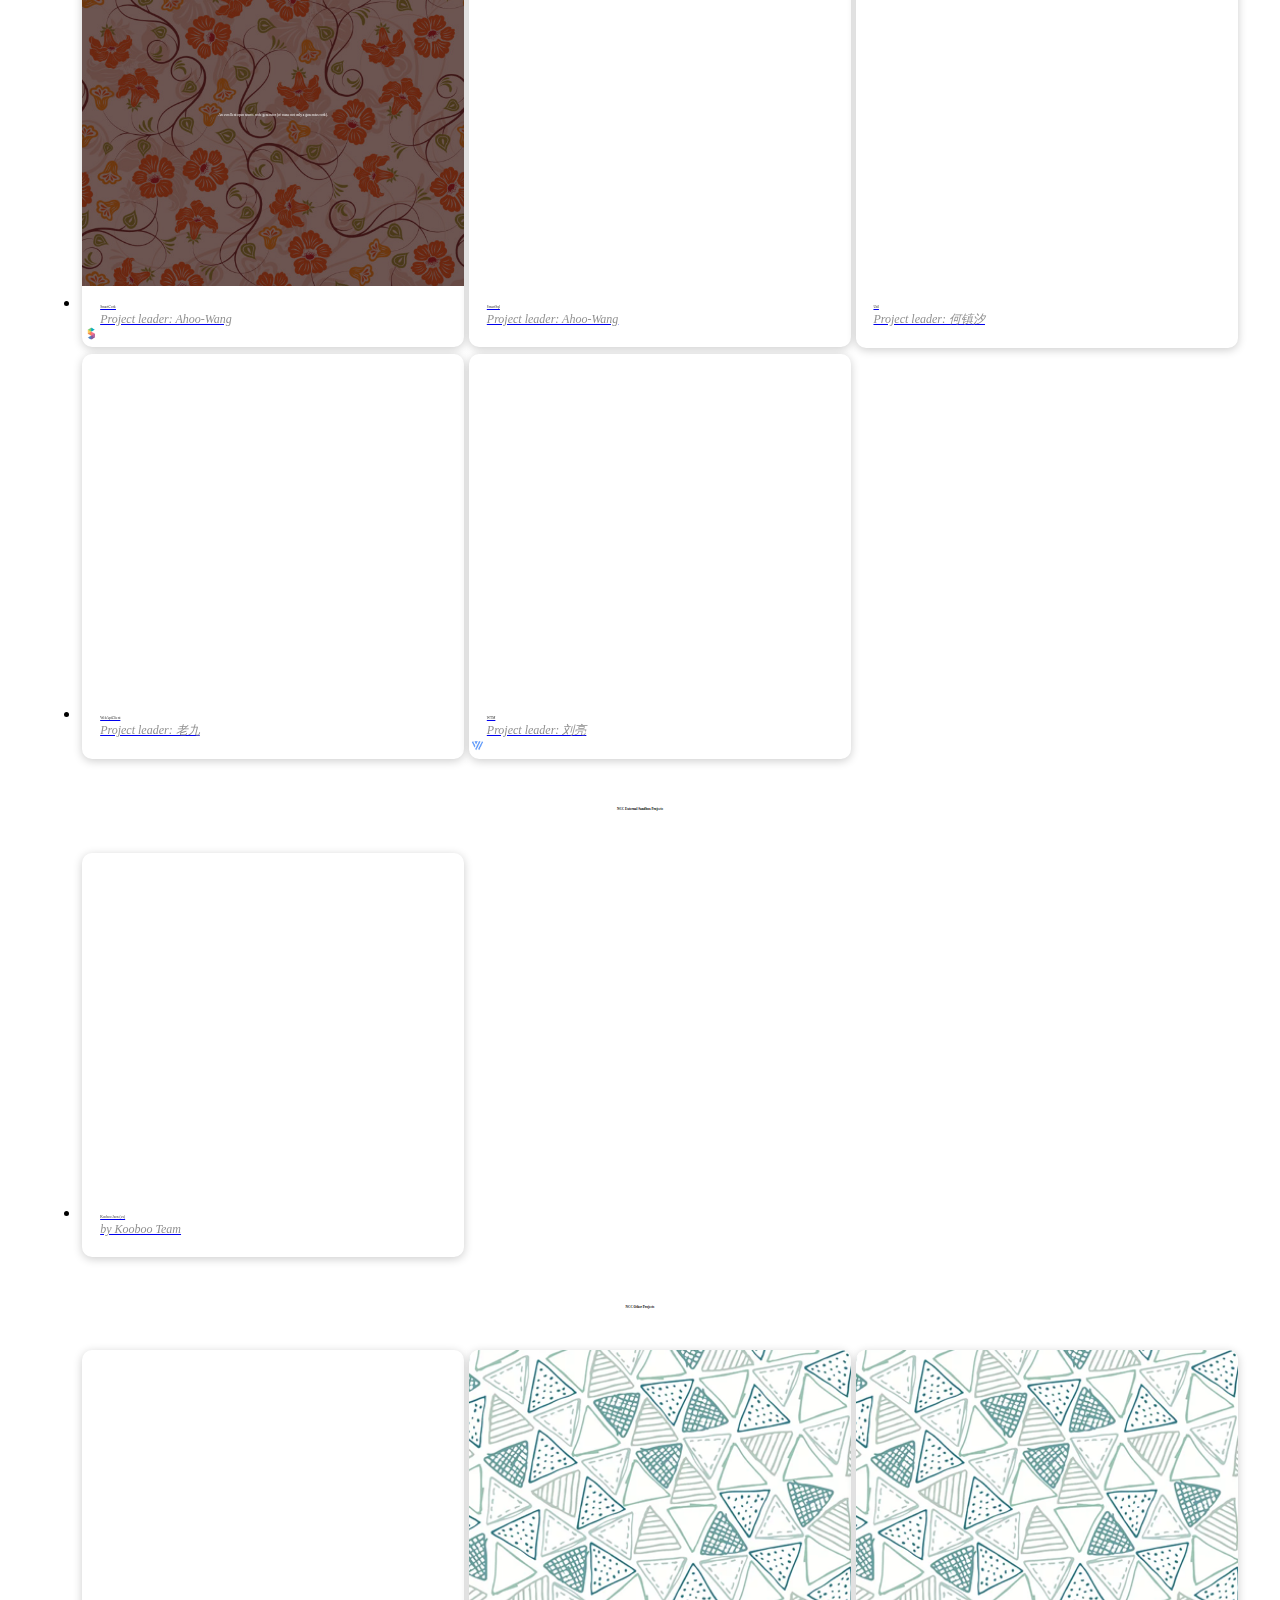
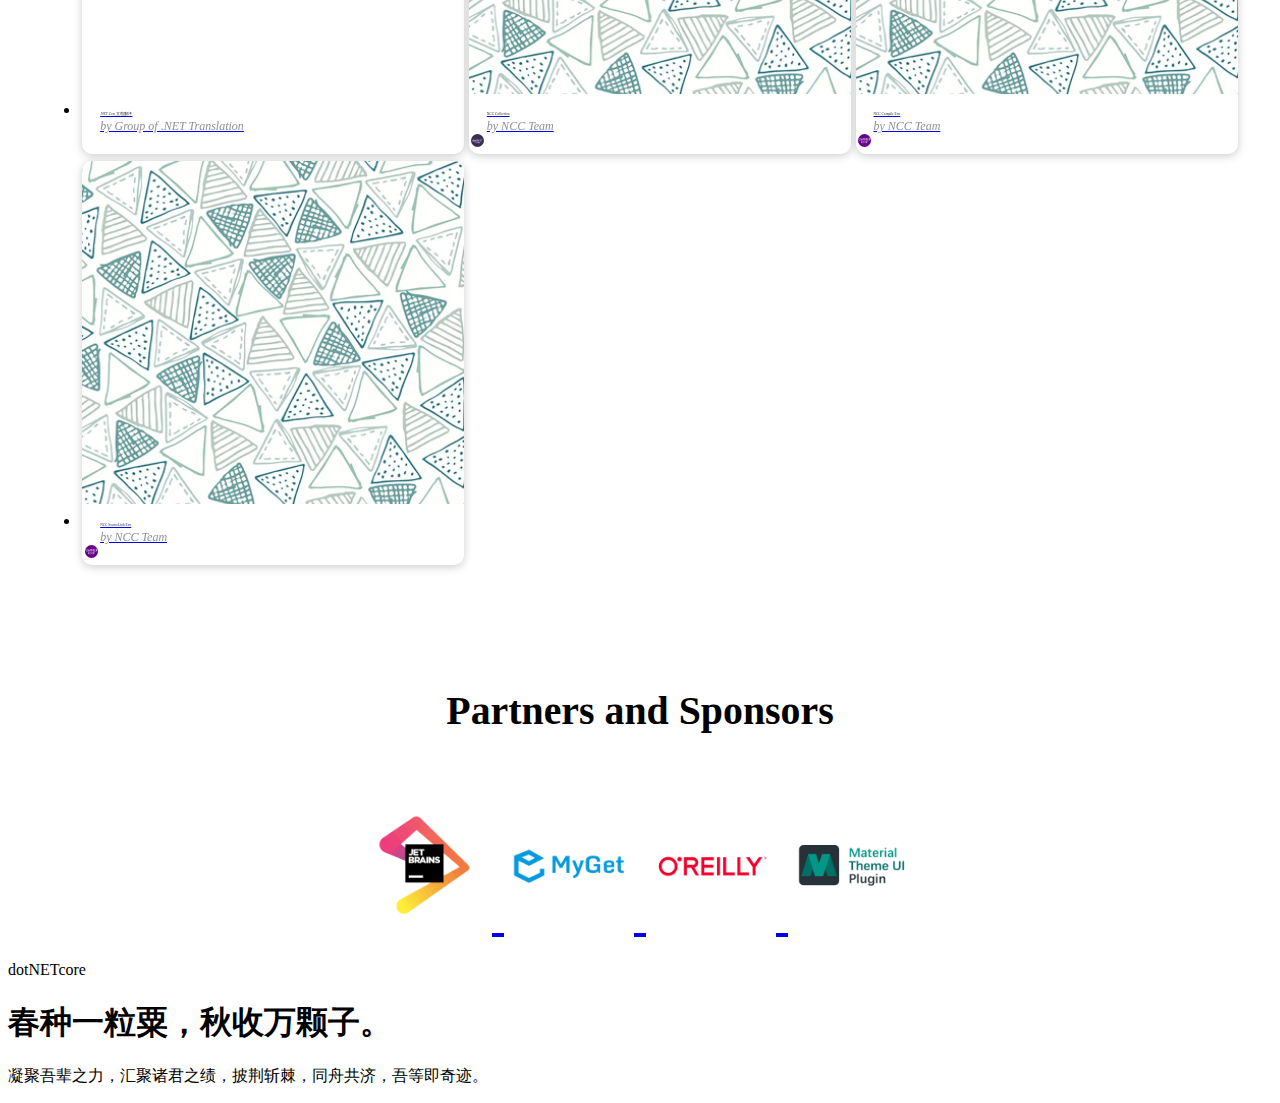
==== commit b315fe68: "更新项目资源" ====
--- a/index.html
+++ b/index.html
@@ -280,6 +280,36 @@
             </div>
          </div>
       </li>
+      <li class="project-item project-enfore-gaussdb">
+         <div class="inner">
+            <div class="project-summary">
+               <p class="summary-text">Entity Framework Core provider for HUAWEI GaussDB.</p>
+               <a href="https://github.com/dotnetcore/EntityFrameworkCore.GaussDB" class="skip"></a>
+            </div>
+            <div class="project-meta">
+               <span class="project-avator"></span>
+               <p class="project-name">
+               <a href="https://github.com/dotnetcore/EntityFrameworkCore.GaussDB"><strong>GaussDB for EFCore</strong></a>
+               <a href="https://github.com/wangpengxpy"><em>Project leader: Jeffcky</em></a>
+            </p>
+         </div>
+      </div>
+      </li>
+      <li class="project-item project-enfore-kingbasees">
+         <div class="inner">
+            <div class="project-summary">
+               <p class="summary-text">Entity Framework Core provider for KingbaseES Database.</p>
+               <a href="https://github.com/dotnetcore/EntityFrameworkCore.KingbaseES" class="skip"></a>
+            </div>
+            <div class="project-meta">
+               <span class="project-avator"></span>
+               <p class="project-name">
+               <a href="https://github.com/dotnetcore/EntityFrameworkCore.KingbaseES"><strong>KingbaseES for EFCore</strong></a>
+               <a href="https://github.com/wangpengxpy"><em>Project leader: Jeffcky</em></a>
+            </p>
+         </div>
+      </div>
+      </li>
       <li class="project-item project-fastgithub">
          <div class="inner">
                    <div class="project-summary">
@@ -336,6 +366,21 @@
                <p class="project-name">
                <a href="https://github.com/dotnetcore/Magicodes.IE"><strong>Mgicodes IE</strong></a>
                <a href="https://github.com/xin-lai"><em>Project leader: 李文强</em></a>
+            </p>
+         </div>
+      </div>
+      </li>
+      <li class="project-item project-mocha">
+         <div class="inner">
+            <div class="project-summary">
+               <p class="summary-text">An application performance monitor tools based on OpenTelemetry, which also provides a scalable platform for observability data analysis and storage.</p>
+               <a href="https://github.com/dotnetcore/mocha" class="skip"></a>
+            </div>
+            <div class="project-meta">
+               <span class="project-avator"></span>
+               <p class="project-name">
+               <a href="https://github.com/dotnetcore/mocha"><strong>Mocha</strong></a>
+               <a href="https://github.com/dotnetcore/mocha"><em>by Mocha Project Team</em></a>
             </p>
          </div>
       </div>
--- a/css/pages/project.css
+++ b/css/pages/project.css
@@ -299,6 +299,38 @@
 {
     background-image: url('/images/project/sharding-core-avator.png');
 }
+.project-group .project-mocha .project-summary
+{
+    background-image: url('/images/project/mocha.png');
+}
+.project-group .project-mocha .project-avator
+{
+    background-image: url('/images/project/mocha-avator.png');
+}
+.project-group .project-wind-rises .project-summary
+{
+    background-image: url('/images/project/wind-rises.png');
+}
+.project-group .project-wind-rises .project-avator
+{
+    background-image: url('/images/project/wind-rises-avator.png');
+}
+.project-group .project-efcore-kingbasees .project-summary
+{
+    background-image: url('/images/project/efcore-kingbasees.png');
+}
+.project-group .project-efcore-kingbasees .project-avator
+{
+    background-image: url('/images/project/efcore-kingbasees-avator.png');
+}
+.project-group .project-efcore-gaussdb .project-summary
+{
+    background-image: url('/images/project/efcore-gaussdb.png');
+}
+.project-group .project-efcore-gaussdb .project-avator
+{
+    background-image: url('/images/project/efcore-gaussdb-avator.png');
+}
 .project-group .project-item
 {
     width: 100%;
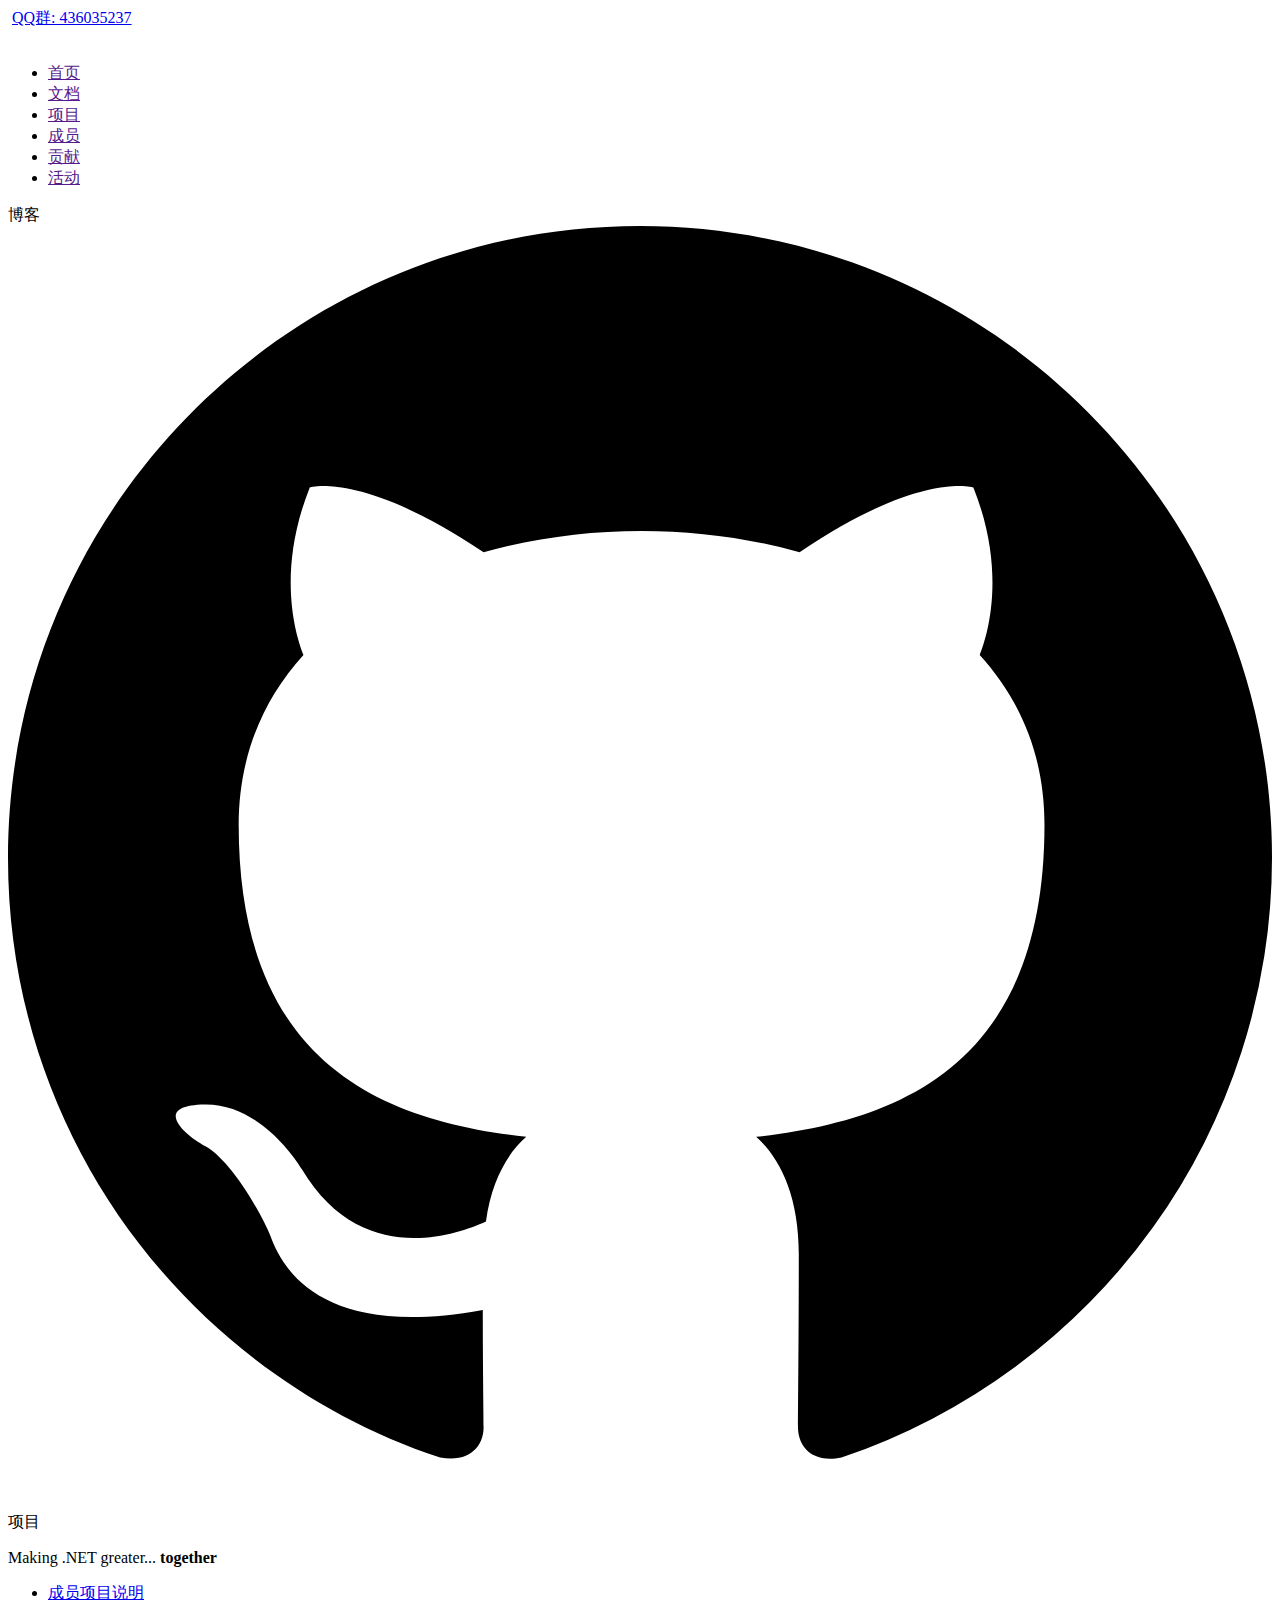
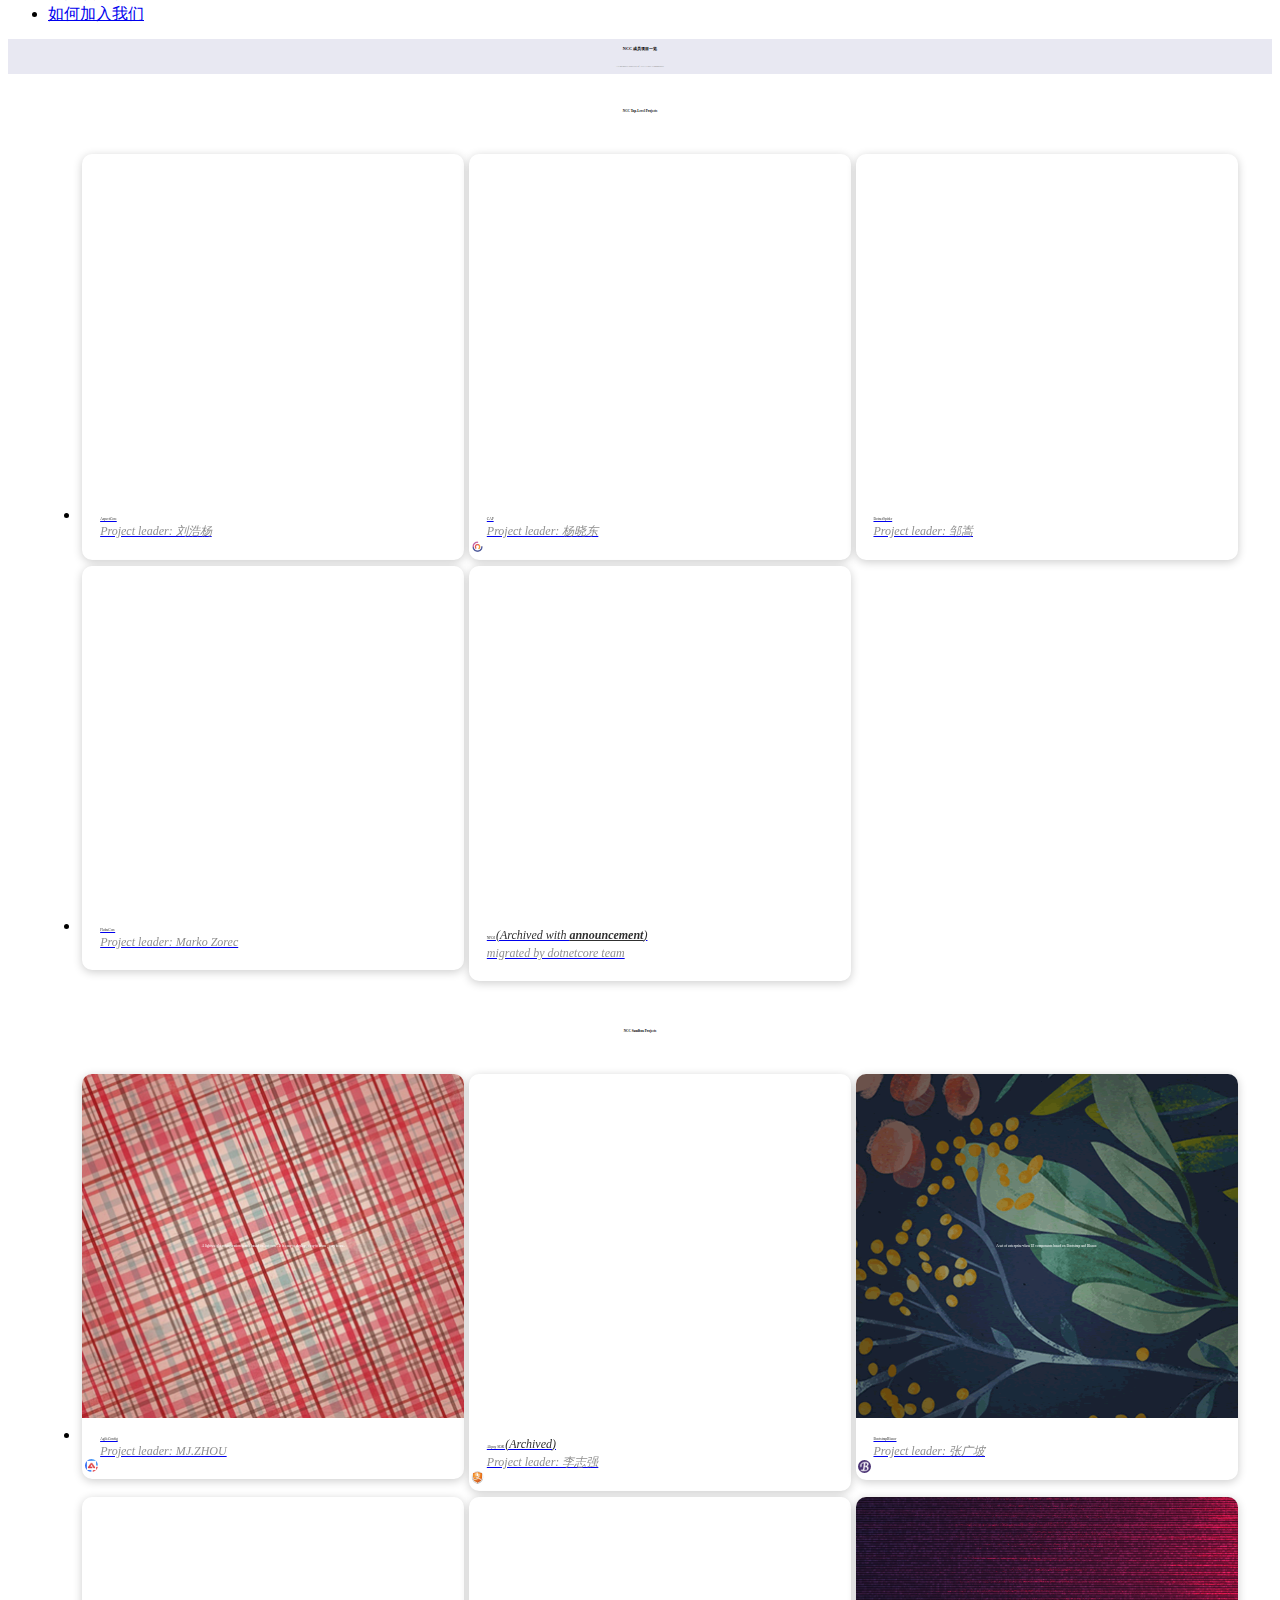
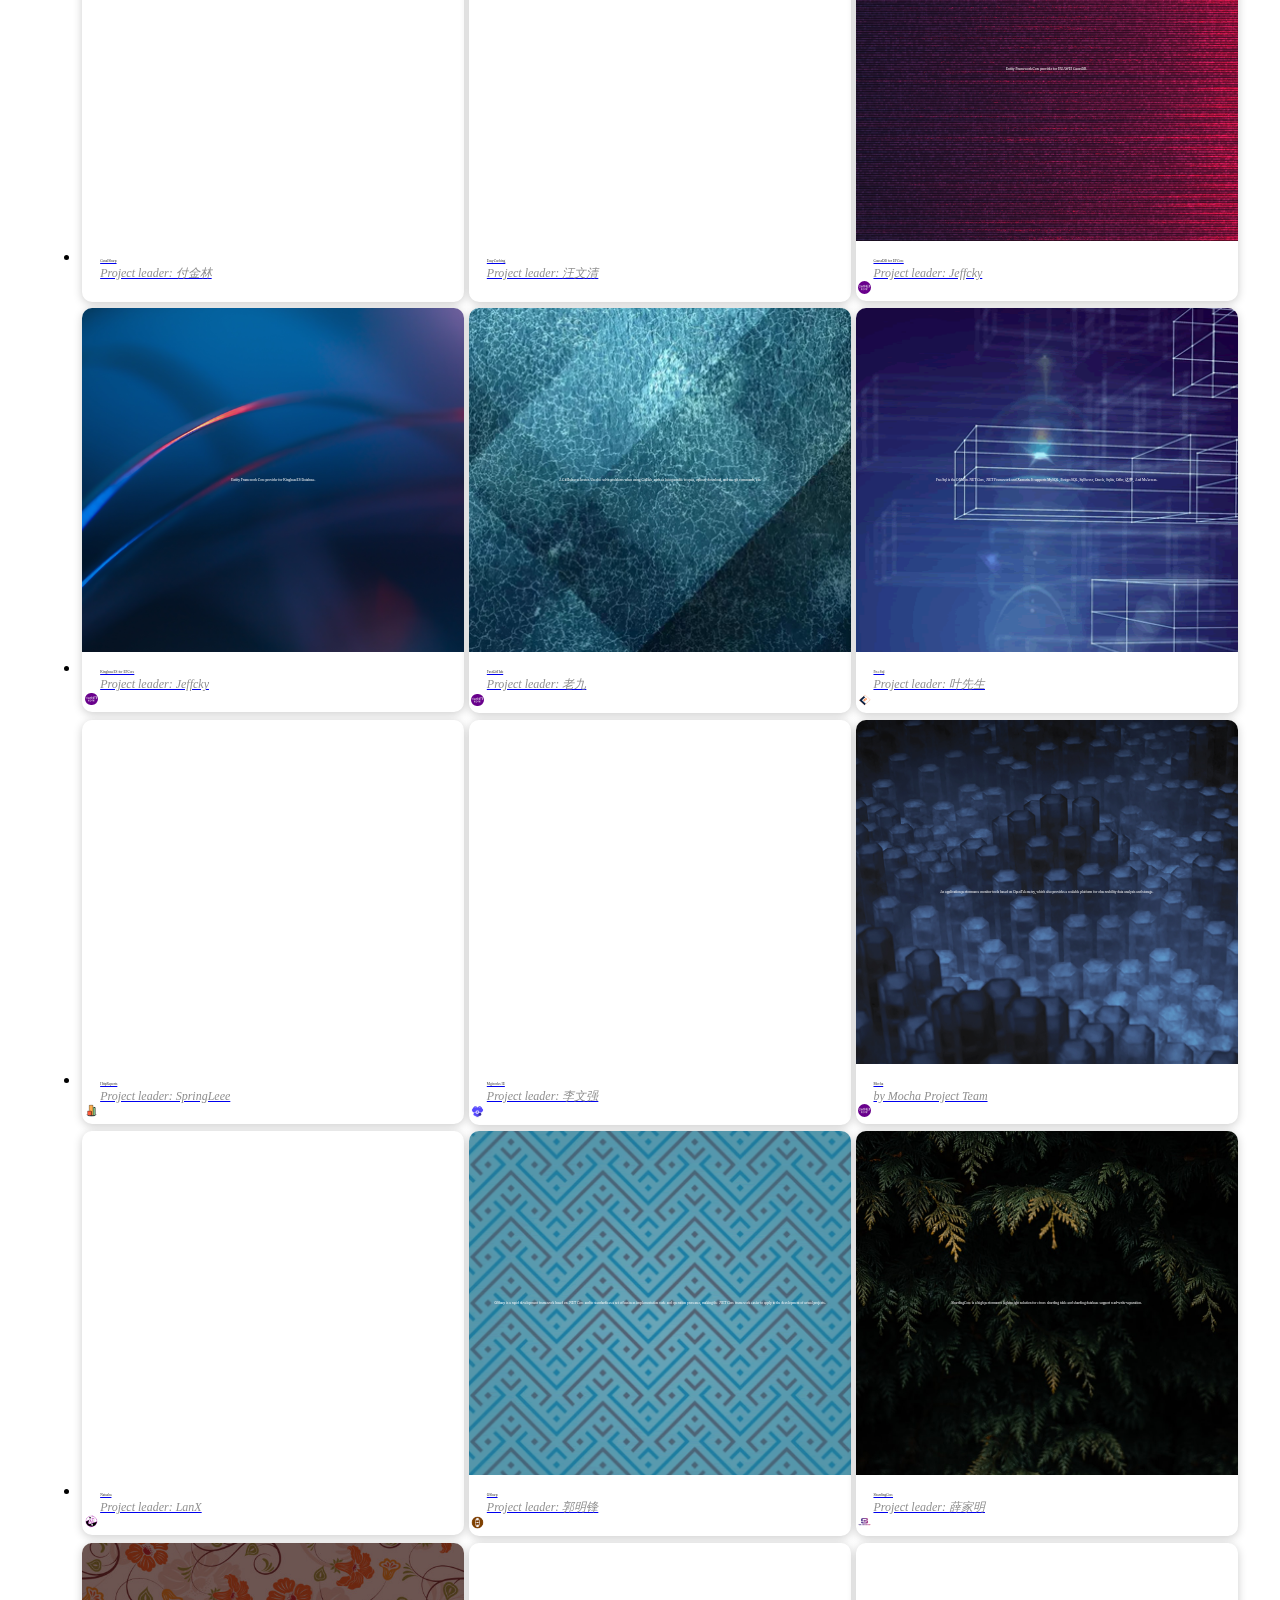
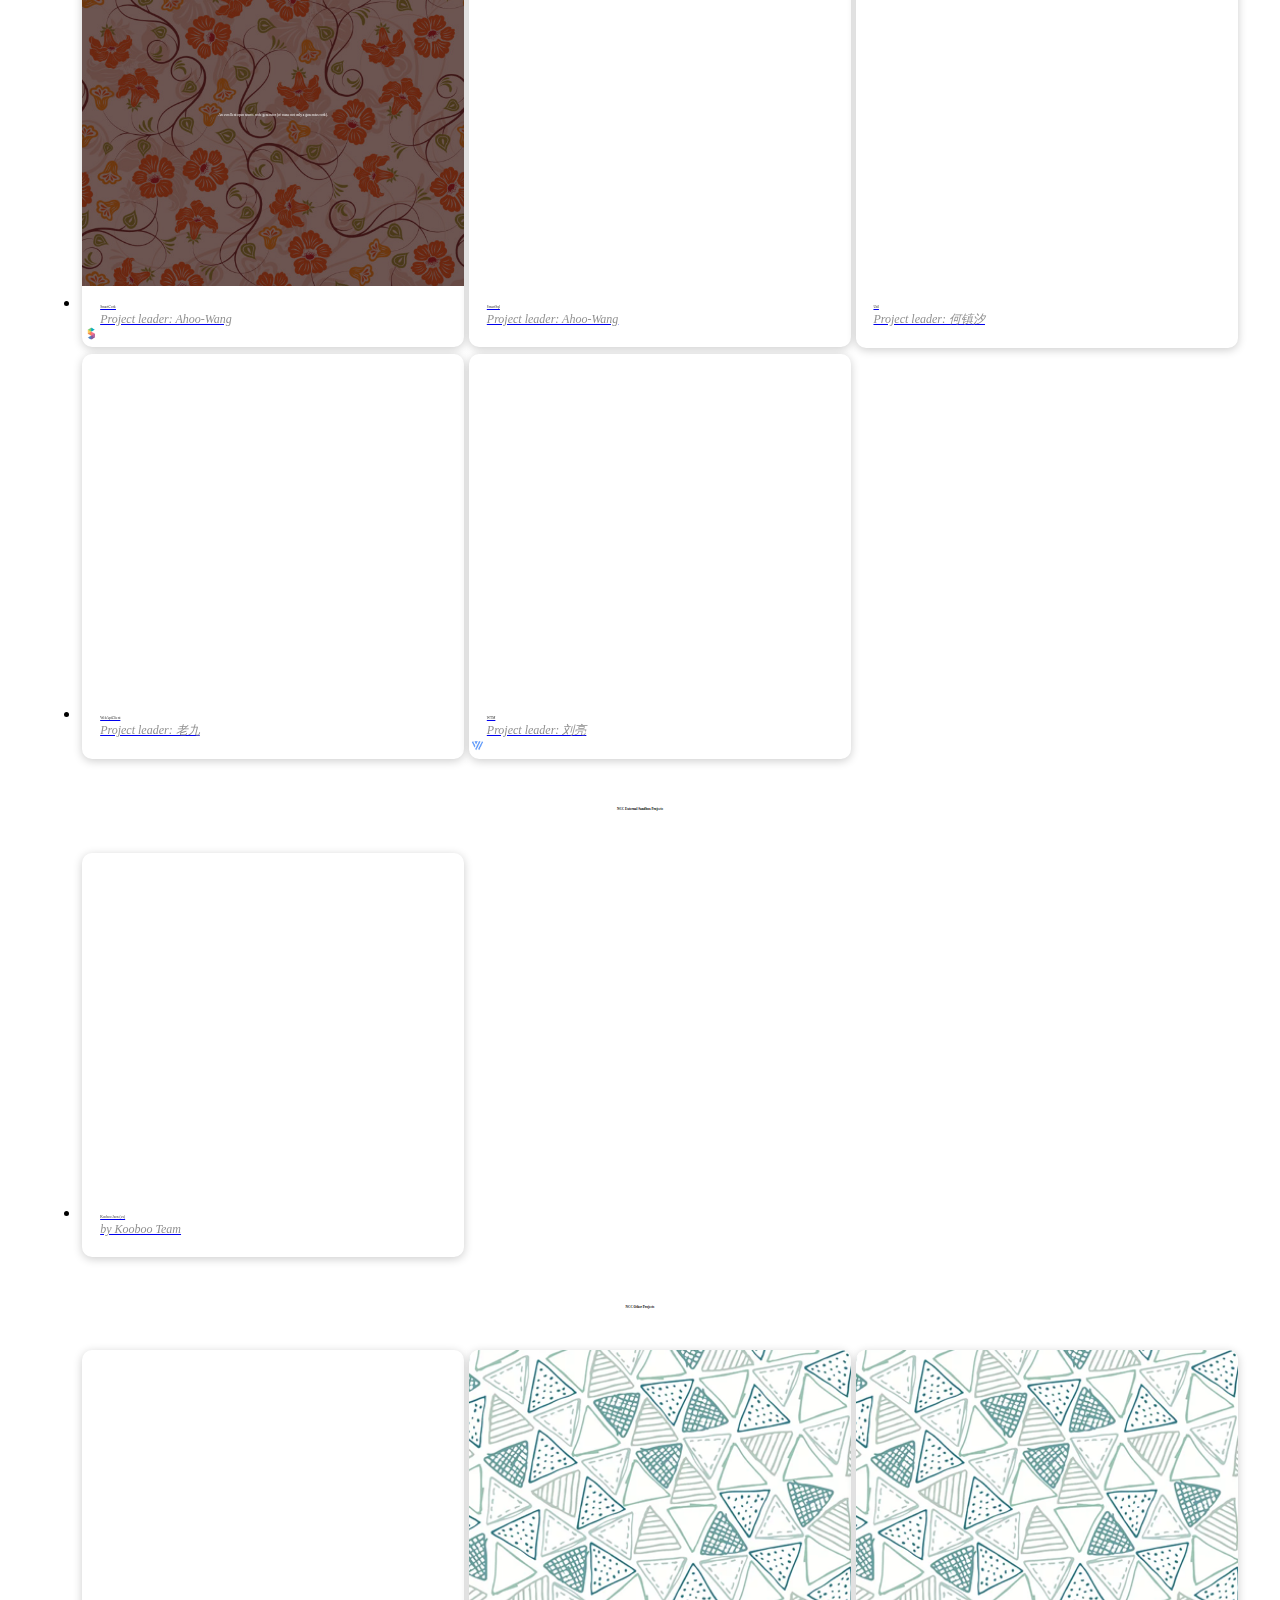
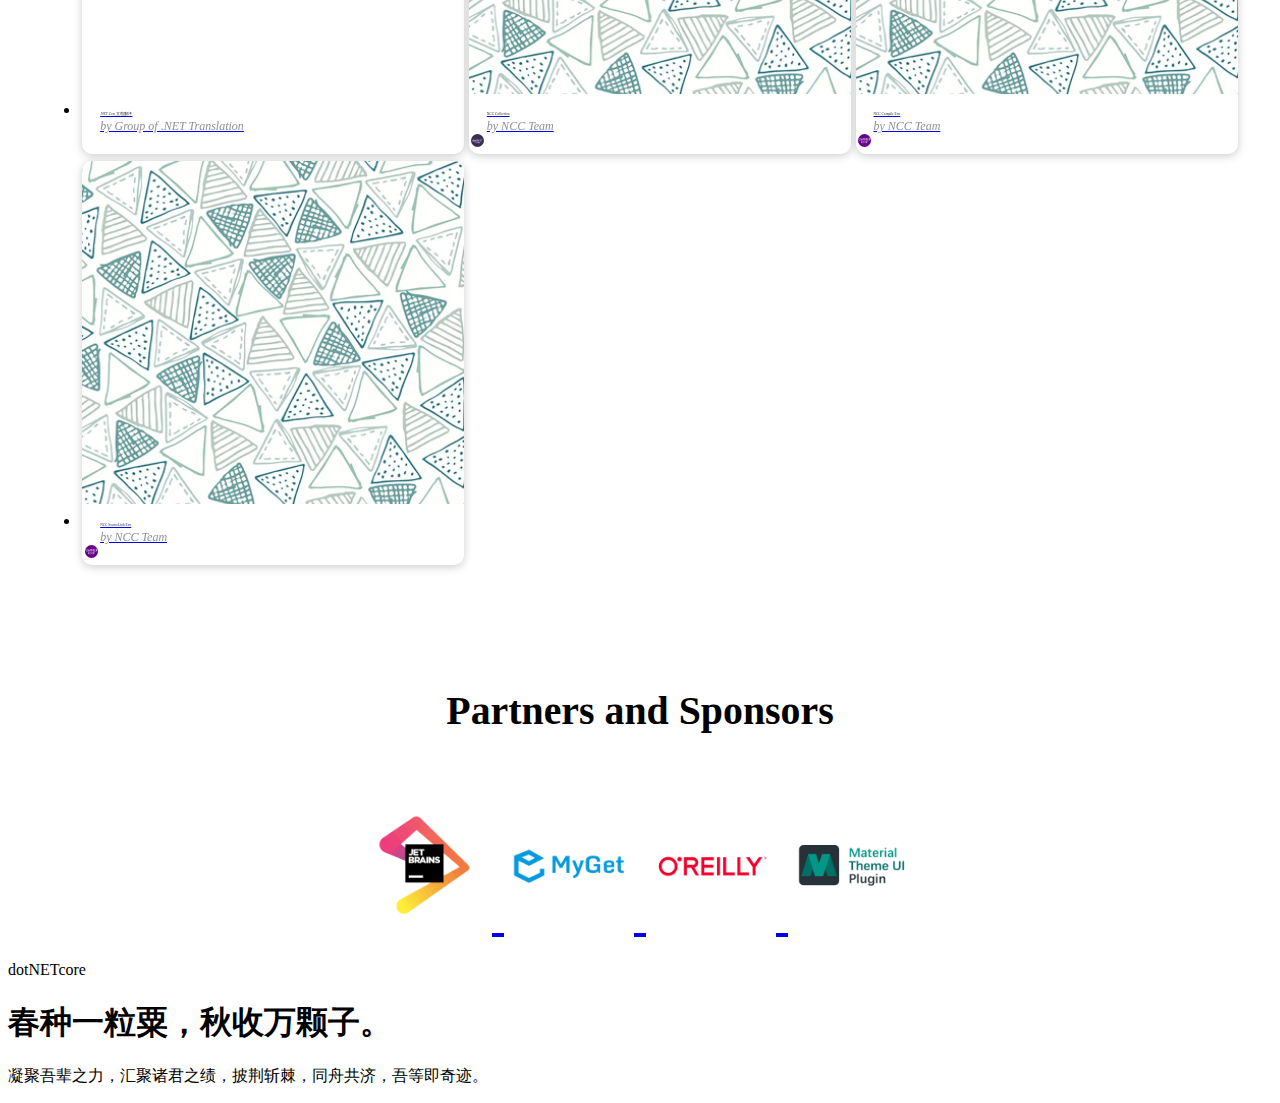
==== commit 8ea64549: "Update Index" ====
--- a/index.html
+++ b/index.html
@@ -9,7 +9,7 @@
 	<meta name="viewport" content="width=device-width, initial-scale=1, maximum-scale=1, minimum-scale=1, user-scalable=no">
   
   <link rel="stylesheet" href="/css/common.css">
-<link rel="stylesheet" href="/css/pages/project.css">
+<link rel="stylesheet" href="/css/pages/project.css?9x33d">
 
   <script>
   //     var viewWidth = document.documentElement.clientWidth;
@@ -280,7 +280,7 @@
             </div>
          </div>
       </li>
-      <li class="project-item project-enfore-gaussdb">
+      <li class="project-item project-efcore-gaussdb">
          <div class="inner">
             <div class="project-summary">
                <p class="summary-text">Entity Framework Core provider for HUAWEI GaussDB.</p>
@@ -295,7 +295,7 @@
          </div>
       </div>
       </li>
-      <li class="project-item project-enfore-kingbasees">
+      <li class="project-item project-efcore-kingbasees">
          <div class="inner">
             <div class="project-summary">
                <p class="summary-text">Entity Framework Core provider for KingbaseES Database.</p>
